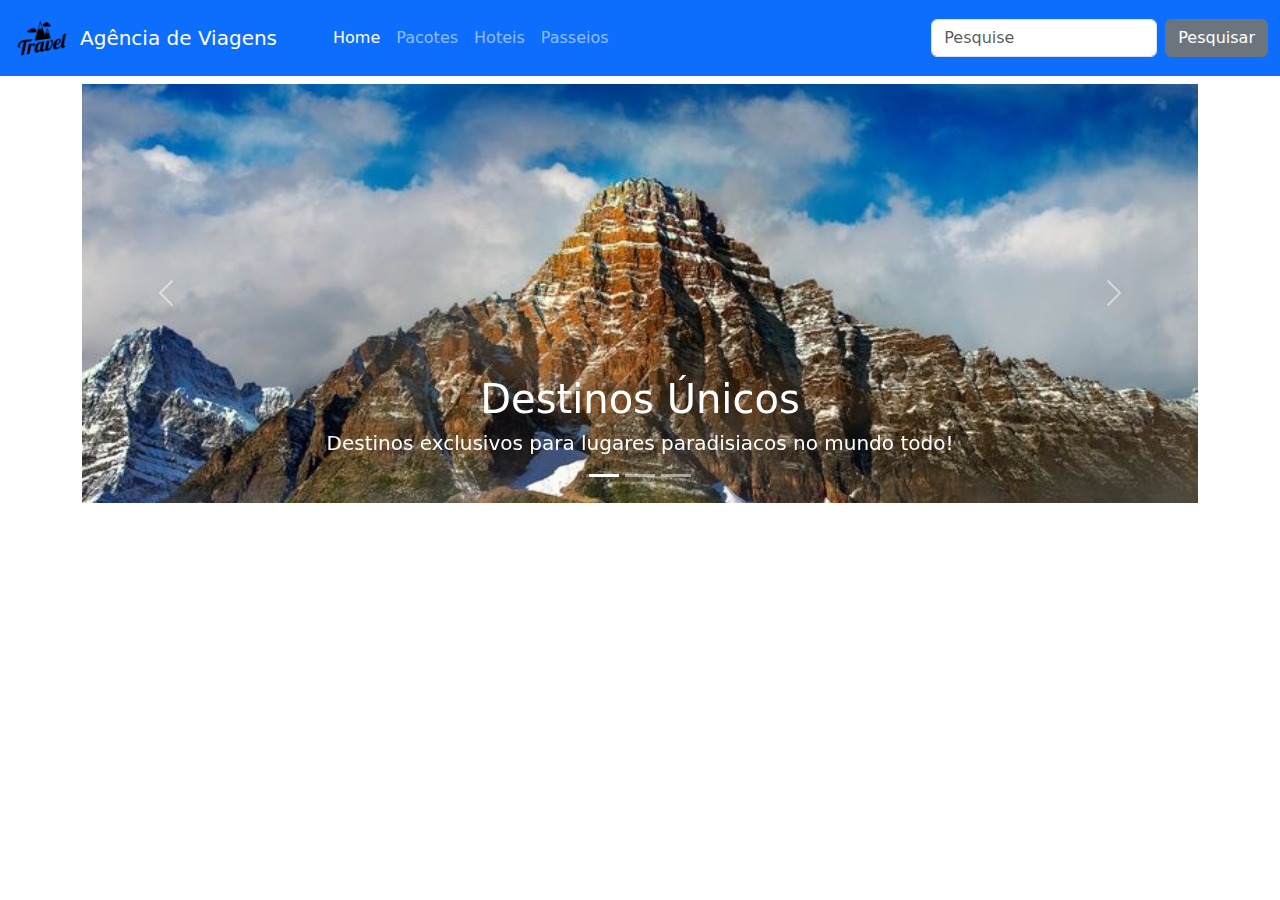
==== index.html @ e741c166 "closes #5 carousel" ====
<!DOCTYPE html>
<html lang="pt-br">

<head>
    <meta charset="UTF-8">
    <meta name="viewport" content="width=device-width, initial-scale=1.0">
    <title>Travel Agency</title>

    <!-- CSS only -->
    <link href="https://cdn.jsdelivr.net/npm/bootstrap@5.3.3/dist/css/bootstrap.min.css" rel="stylesheet"
        integrity="sha384-QWTKZyjpPEjISv5WaRU9OFeRpok6YctnYmDr5pNlyT2bRjXh0JMhjY6hW+ALEwIH" crossorigin="anonymous">


</head>

<body>

    <nav class="navbar navbar-expand-md navbar-dark bg-primary">
        <div class="container-fluid">

            <img src="logo.png" width="60" alt="Logo" class="me-2" />

            <a class="navbar-brand me-5" href="#">Agência de Viagens</a>
            <button class="navbar-toggler" type="button" data-bs-toggle="collapse"
                data-bs-target="#navbarSupportedContent" aria-controls="navbarSupportedContent" aria-expanded="false"
                aria-label="Toggle navigation">
                <span class="navbar-toggler-icon"></span>
            </button>
            <div class="collapse navbar-collapse" id="navbarSupportedContent">
                <ul class="navbar-nav me-auto mb-2 mb-lg-0">
                    <li class="nav-item">
                        <a class="nav-link active" aria-current="page" href="index.html">Home</a>
                    </li>
                    <li class="nav-item">
                        <a class="nav-link" aria-current="page" href="pacotes.html">Pacotes</a>
                    </li>
                    <li class="nav-item">
                        <a class="nav-link" aria-current="page" href="hoteis.html">Hoteis</a>
                    </li>
                    <li class="nav-item">
                        <a class="nav-link" aria-current="page" href="passeios.html">Passeios</a>
                    </li>
                </ul>

                <form class="d-flex" role="search">
                    <input class="form-control me-2" type="search" placeholder="Pesquise" aria-label="Pesquise">
                    <button class="btn btn-secondary" type="submit">Pesquisar</button>
                </form>
            </div>
        </div>
    </nav>

    <div class="container mt-2 d-none d-lg-block">
        <div id="carouselExampleCaptions" class="carousel slide">
            <div class="carousel-indicators">
                <button type="button" data-bs-target="#carouselExampleCaptions" data-bs-slide-to="0" class="active"
                    aria-current="true" aria-label="Slide 1"></button>
                <button type="button" data-bs-target="#carouselExampleCaptions" data-bs-slide-to="1"
                    aria-label="Slide 2"></button>
                <button type="button" data-bs-target="#carouselExampleCaptions" data-bs-slide-to="2"
                    aria-label="Slide 3"></button>
            </div>
            <div class="carousel-inner">
                <div class="carousel-item active">
                    <img src="img1.jpg" class="d-block w-100" alt="...">
                    <div class="carousel-caption d-none d-md-block">
                        <h1>Destinos Únicos</h1>
                        <h5>Destinos exclusivos para lugares paradisiacos no mundo todo!</h5>
                    </div>
                </div>
                <div class="carousel-item">
                    <img src="img2.jpg" class="d-block w-100" alt="...">
                    <div class="carousel-caption d-none d-md-block">
                        <h1>Contato com a natureza</h1>
                        <h5>Desconecte do mundo e se conecte com a natureza</h5>
                    </div>
                </div>
                <div class="carousel-item">
                    <img src="img3.jpg" class="d-block w-100" alt="...">
                    <div class="carousel-caption d-none d-md-block">
                        <h1>Que tal um mergulho na natureza?</h1>
                        <h5>Aproveite nossos pacotes ecológicos exclusivos!</h5>
                    </div>
                </div>
            </div>
            <button class="carousel-control-prev" type="button" data-bs-target="#carouselExampleCaptions"
                data-bs-slide="prev">
                <span class="carousel-control-prev-icon" aria-hidden="true"></span>
                <span class="visually-hidden">Previous</span>
            </button>
            <button class="carousel-control-next" type="button" data-bs-target="#carouselExampleCaptions"
                data-bs-slide="next">
                <span class="carousel-control-next-icon" aria-hidden="true"></span>
                <span class="visually-hidden">Next</span>
            </button>
        </div>
    </div>

    <!-- JavaScript Bundle with Popper -->
    <script src="https://cdn.jsdelivr.net/npm/bootstrap@5.3.3/dist/js/bootstrap.bundle.min.js"
        integrity="sha384-YvpcrYf0tY3lHB60NNkmXc5s9fDVZLESaAA55NDzOxhy9GkcIdslK1eN7N6jIeHz"
        crossorigin="anonymous"></script>
</body>

</html>
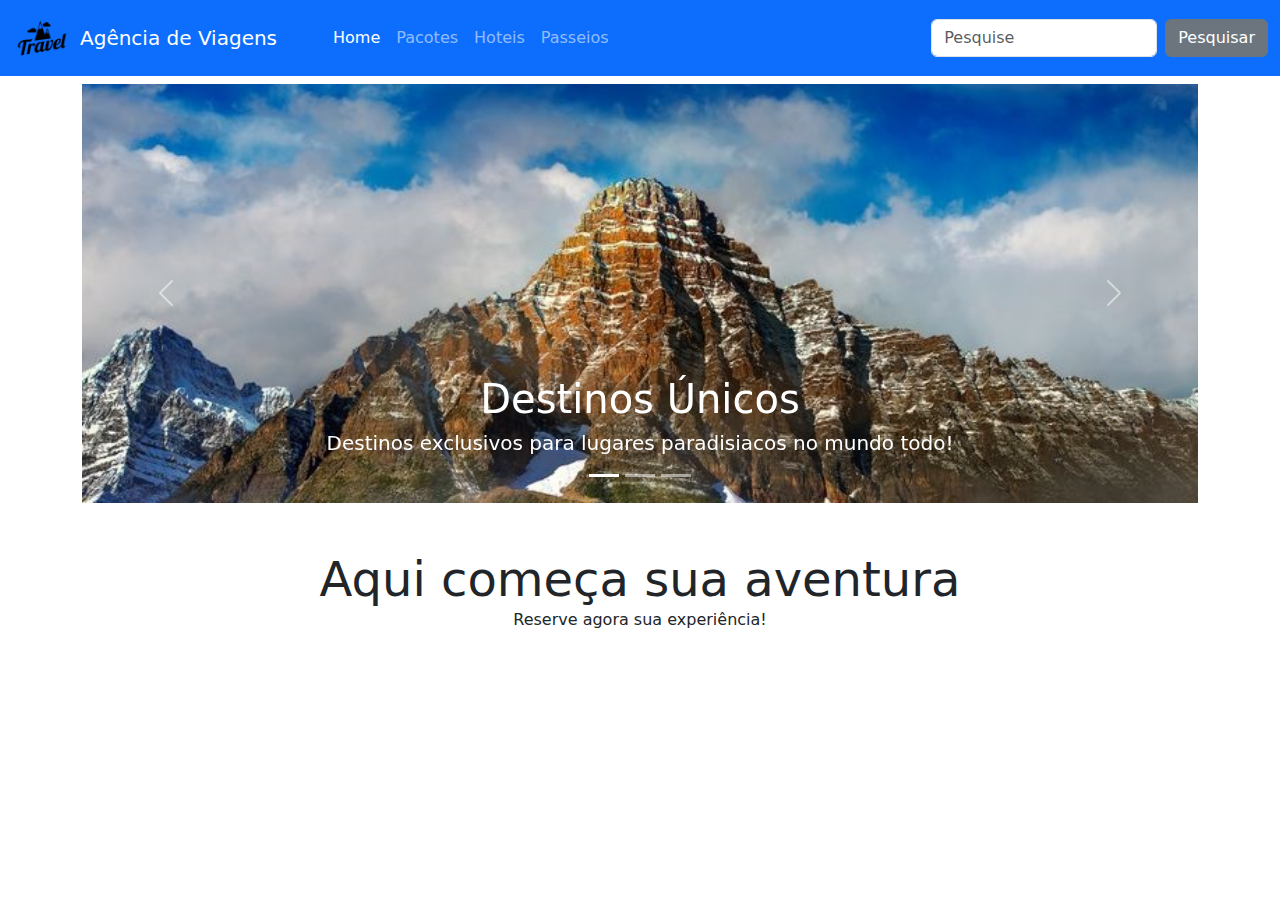
==== commit d83dcc8d: "closes #6 Criando título e sub-título" ====
--- a/index.html
+++ b/index.html
@@ -96,6 +96,17 @@
         </div>
     </div>
 
+    <div class="container text-center mt-5">
+        <div class="row">
+            <div class="col">
+                <div class="display-5">
+                    Aqui começa sua aventura
+                </div>
+                Reserve agora sua experiência!
+            </div>
+        </div>
+    </div>
+
     <!-- JavaScript Bundle with Popper -->
     <script src="https://cdn.jsdelivr.net/npm/bootstrap@5.3.3/dist/js/bootstrap.bundle.min.js"
         integrity="sha384-YvpcrYf0tY3lHB60NNkmXc5s9fDVZLESaAA55NDzOxhy9GkcIdslK1eN7N6jIeHz"
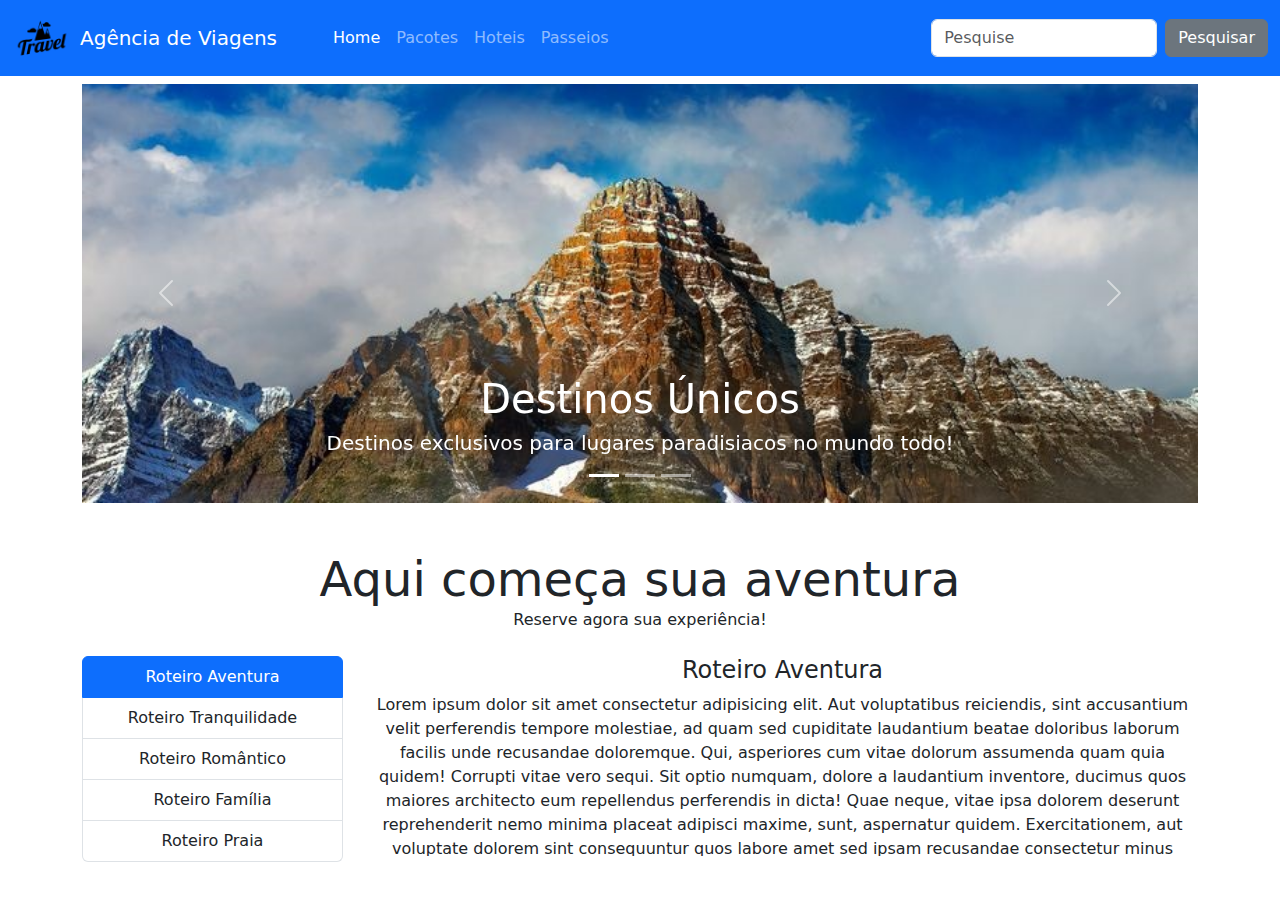
==== commit f1d8cccd: "closes #7 ScrollSpy Roteiros" ====
--- a/index.html
+++ b/index.html
@@ -10,7 +10,7 @@
     <link href="https://cdn.jsdelivr.net/npm/bootstrap@5.3.3/dist/css/bootstrap.min.css" rel="stylesheet"
         integrity="sha384-QWTKZyjpPEjISv5WaRU9OFeRpok6YctnYmDr5pNlyT2bRjXh0JMhjY6hW+ALEwIH" crossorigin="anonymous">
 
-
+    <link rel="stylesheet" href="scrollspy-roteiro.css">
 </head>
 
 <body>
@@ -105,6 +105,148 @@
                 Reserve agora sua experiência!
             </div>
         </div>
+
+        <div class="row mt-4">
+            <div class="col-lg-3">
+                <div id="list-roteiro" class="list-group">
+                    <a class="list-group-item list-group-item-action" href="#list-roteiro-1">Roteiro Aventura</a>
+                    <a class="list-group-item list-group-item-action" href="#list-roteiro-2">Roteiro Tranquilidade</a>
+                    <a class="list-group-item list-group-item-action" href="#list-roteiro-3">Roteiro Romântico</a>
+                    <a class="list-group-item list-group-item-action" href="#list-roteiro-4">Roteiro Família</a>
+                    <a class="list-group-item list-group-item-action" href="#list-roteiro-5">Roteiro Praia</a>
+                </div>
+            </div>
+
+            <div class="col-lg-9">
+                <div data-bs-spy="scroll" data-bs-target="#list-roteiro" data-bs-smooth-scroll="true"
+                    class="scrollspy-roteiro" tabindex="0">
+                    <h4 id="list-roteiro-1">Roteiro Aventura</h4>
+                    <p>Lorem ipsum dolor sit amet consectetur adipisicing elit. Aut voluptatibus reiciendis, sint
+                        accusantium velit perferendis tempore molestiae, ad quam sed cupiditate laudantium beatae
+                        doloribus
+                        laborum facilis unde recusandae doloremque. Qui, asperiores cum vitae dolorum assumenda quam
+                        quia
+                        quidem! Corrupti vitae vero sequi. Sit optio numquam, dolore a laudantium inventore, ducimus
+                        quos
+                        maiores architecto eum repellendus perferendis in dicta! Quae neque, vitae ipsa dolorem deserunt
+                        reprehenderit nemo minima placeat adipisci maxime, sunt, aspernatur quidem. Exercitationem, aut
+                        voluptate dolorem sint consequuntur quos labore amet sed ipsam recusandae consectetur minus
+                        repellendus unde quaerat beatae eveniet est cum, vitae repudiandae omnis esse ut. Tempore dolore
+                        temporibus perspiciatis quisquam odio cum, sed ad sapiente accusantium quia expedita, similique
+                        eveniet tempora. Accusantium eius dolore maxime quaerat perferendis a nemo similique magnam
+                        accusamus facere. Tenetur nobis doloremque fuga, possimus perspiciatis vero quam vitae ratione
+                        voluptatum vel sunt natus commodi qui quibusdam laborum minus odio omnis nostrum modi odit
+                        perferendis eum iusto fugit. Debitis modi incidunt totam quod similique nihil esse blanditiis ad
+                        repellat. Repellendus perspiciatis velit perferendis? Doloremque, dolore possimus quasi nostrum
+                        quidem quod aut maxime accusamus iusto blanditiis praesentium, ducimus dolores tenetur amet
+                        perspiciatis enim veritatis velit distinctio aperiam! Possimus, libero. Debitis aperiam ullam
+                        voluptate eaque.</p>
+                    <h4 id="list-roteiro-2">Roteiro Tranquilidade</h4>
+                    <p>Lorem ipsum dolor, sit amet consectetur adipisicing elit. Tenetur, nam, blanditiis odit explicabo
+                        illum tempora quas facere libero doloribus veniam error voluptas tempore totam sunt? Nisi, eum
+                        in
+                        vitae soluta animi ratione. Laborum asperiores aspernatur rem libero odit iusto ipsam illo
+                        similique
+                        ducimus quam tempore ut sint, quidem totam excepturi hic, molestias sunt necessitatibus
+                        dignissimos.
+                        Distinctio magni atque esse, corrupti, vero eveniet nostrum reprehenderit rerum temporibus
+                        corporis
+                        unde assumenda veritatis nesciunt quo a deleniti culpa porro illum perferendis voluptate.
+                        Voluptatibus eaque ad quod possimus, excepturi vitae qui eligendi, voluptas deleniti odit sed,
+                        sunt
+                        consectetur? Hic, tempore. Ex tempore aperiam, eos possimus a aliquid voluptas consectetur eaque
+                        consequatur molestias consequuntur animi assumenda nulla quia voluptatem repellat tempora ipsa
+                        voluptatum doloribus excepturi delectus veritatis? Corrupti, ratione? Maxime et ducimus
+                        doloribus
+                        enim dignissimos modi, voluptas sunt dolores ex! Repellendus consectetur accusamus dolores
+                        repudiandae blanditiis labore ex reprehenderit, ipsam quis officiis perspiciatis ea unde,
+                        architecto
+                        nobis numquam nam voluptatibus quam perferendis omnis repellat vero, corporis reiciendis ut.
+                        Aliquam
+                        iusto neque mollitia, ipsam, repellendus sit dolorum architecto id corporis et autem ex incidunt
+                        labore nihil accusamus expedita ullam. Unde, rerum quas aut, architecto voluptatum velit non
+                        earum
+                        officia enim veniam voluptates aliquam eligendi dicta laborum.</p>
+                    <h4 id="list-roteiro-3">Roteiro Romântico</h4>
+                    <p>Lorem ipsum dolor sit amet consectetur adipisicing elit. Dolore voluptates nesciunt a quia
+                        itaque. Ad
+                        dignissimos fugiat, voluptatem laborum consectetur asperiores quam possimus quae quisquam
+                        incidunt
+                        omnis ex qui cumque sed! Natus quasi dolores quod laboriosam perspiciatis recusandae doloribus
+                        tempore dolorum accusantium vero blanditiis neque nobis impedit voluptatibus cupiditate est
+                        officiis, quos consequatur nam deserunt aut maxime repudiandae saepe quam. Itaque, veritatis
+                        quibusdam quisquam rerum ratione cumque dicta nesciunt officiis nisi ullam omnis quod maiores
+                        libero, eos illo fugit, officia optio. Nihil officiis iusto suscipit soluta at veritatis vitae
+                        ea!
+                        Dolores doloribus, maxime ab rerum id eum quidem officia fuga facere quas sit sapiente, eos
+                        delectus
+                        architecto eveniet nobis veniam debitis distinctio! Molestias aliquam facilis nisi libero labore
+                        sapiente voluptates expedita suscipit qui error debitis neque beatae ullam ipsa cum
+                        reprehenderit
+                        itaque quam accusantium assumenda amet, odio delectus. Quasi explicabo omnis perspiciatis
+                        quibusdam
+                        iure pariatur esse veniam suscipit unde porro soluta deleniti reprehenderit et est ex
+                        asperiores,
+                        beatae cupiditate quo possimus consequatur maxime necessitatibus harum? Eaque incidunt
+                        repellendus,
+                        placeat necessitatibus nesciunt eum commodi. Quo praesentium ad voluptatibus corrupti deleniti
+                        quaerat doloribus, a laboriosam, aspernatur, iste rem illo! Quam id quas ex amet quaerat
+                        reprehenderit provident repellendus. Perferendis cum natus veritatis.</p>
+                    <h4 id="list-roteiro-4">Roteiro Família</h4>
+                    <p>Lorem ipsum dolor sit amet consectetur adipisicing elit. Cum, in necessitatibus quos, iure alias
+                        suscipit accusamus velit fuga aperiam tempore commodi, distinctio consequuntur natus hic eum
+                        cupiditate incidunt eligendi ex nesciunt corrupti? Iusto id hic facilis. Nulla eum quas error,
+                        cupiditate earum a iure eos voluptatem, doloribus obcaecati quod dolores aliquid laboriosam
+                        magni ad
+                        molestias similique labore illum omnis eaque nesciunt provident consectetur accusantium
+                        incidunt!
+                        Facere est, repellendus nihil hic tempore quas officiis necessitatibus enim ea, aspernatur
+                        accusamus
+                        eaque maiores vero aliquid saepe. Voluptate minus, cumque odit accusantium debitis aperiam illo
+                        voluptas distinctio molestiae, unde possimus repellendus natus suscipit quibusdam ad modi,
+                        libero
+                        facilis perspiciatis totam quis voluptatibus doloribus ipsa. Excepturi odit deserunt quidem
+                        perspiciatis dolore sunt amet eveniet a earum, perferendis expedita explicabo non, ratione eaque
+                        ipsum similique saepe consequuntur itaque minus sed. Earum odit aperiam iusto hic, quos nulla
+                        sapiente nobis accusantium nostrum deserunt obcaecati iste expedita harum fugit incidunt
+                        dolorem,
+                        natus, ipsa eveniet! Nesciunt consequuntur nulla exercitationem veniam in aliquam quia
+                        voluptates
+                        repudiandae ipsam non praesentium sapiente earum quos, tempora iusto aspernatur. Incidunt,
+                        exercitationem temporibus, eveniet possimus at quo sapiente nostrum corrupti accusantium non
+                        animi
+                        quasi illo quis aut neque perferendis, molestias ut. Fugiat doloremque dolore culpa!</p>
+                    <h4 id="list-roteiro-5">Roteiro Praia</h4>
+                    <p>Lorem ipsum dolor sit amet consectetur, adipisicing elit. Fuga tempora, nostrum nisi, porro autem
+                        vero minima cumque cupiditate numquam molestiae dolor hic esse accusamus, molestias assumenda!
+                        Reprehenderit incidunt quo eligendi iure? Esse asperiores illum labore quas non voluptates dicta
+                        hic
+                        ipsa, in molestiae magnam, voluptate tempora iusto repellat illo deleniti praesentium
+                        voluptatum.
+                        Nulla mollitia dicta omnis sed minima ea voluptatem, accusamus sint qui quisquam quas quos illo
+                        et
+                        facere at voluptates ab magni, voluptas voluptatibus. Reiciendis cum aperiam maxime, fugit
+                        dignissimos quod autem velit explicabo, dolores eligendi odit? Ipsa rem exercitationem ex non
+                        molestias beatae quae, voluptatum repellat nostrum nesciunt iste vel sequi dolore commodi
+                        assumenda
+                        molestiae culpa odit. Illo accusamus fugiat eaque quisquam tempore molestias minima voluptates
+                        temporibus commodi dicta perspiciatis quidem rerum facilis voluptatum laboriosam mollitia,
+                        eveniet,
+                        repellendus corporis perferendis rem laborum praesentium dignissimos. Numquam quidem hic unde
+                        laboriosam eum, cumque voluptatum sed. Expedita aspernatur repellat ad ipsa eligendi nihil harum
+                        quidem consectetur veritatis consequatur incidunt quod reiciendis accusantium enim doloribus
+                        exercitationem excepturi, esse nisi! Doloremque obcaecati voluptate suscipit aliquam. Possimus
+                        aliquid ad illum ipsum perspiciatis earum dolor, vero laudantium assumenda enim consequatur
+                        ipsam
+                        error alias perferendis. Delectus ut architecto vel veritatis earum fugiat atque rerum
+                        voluptatum
+                        nobis!</p>
+                </div>
+
+            </div>
+
+        </div>
+
     </div>
 
     <!-- JavaScript Bundle with Popper -->
--- a/scrollspy-roteiro.css
+++ b/scrollspy-roteiro.css
@@ -0,0 +1,4 @@
+.scrollspy-roteiro {
+    height: 200px;
+    overflow-y: scroll;
+}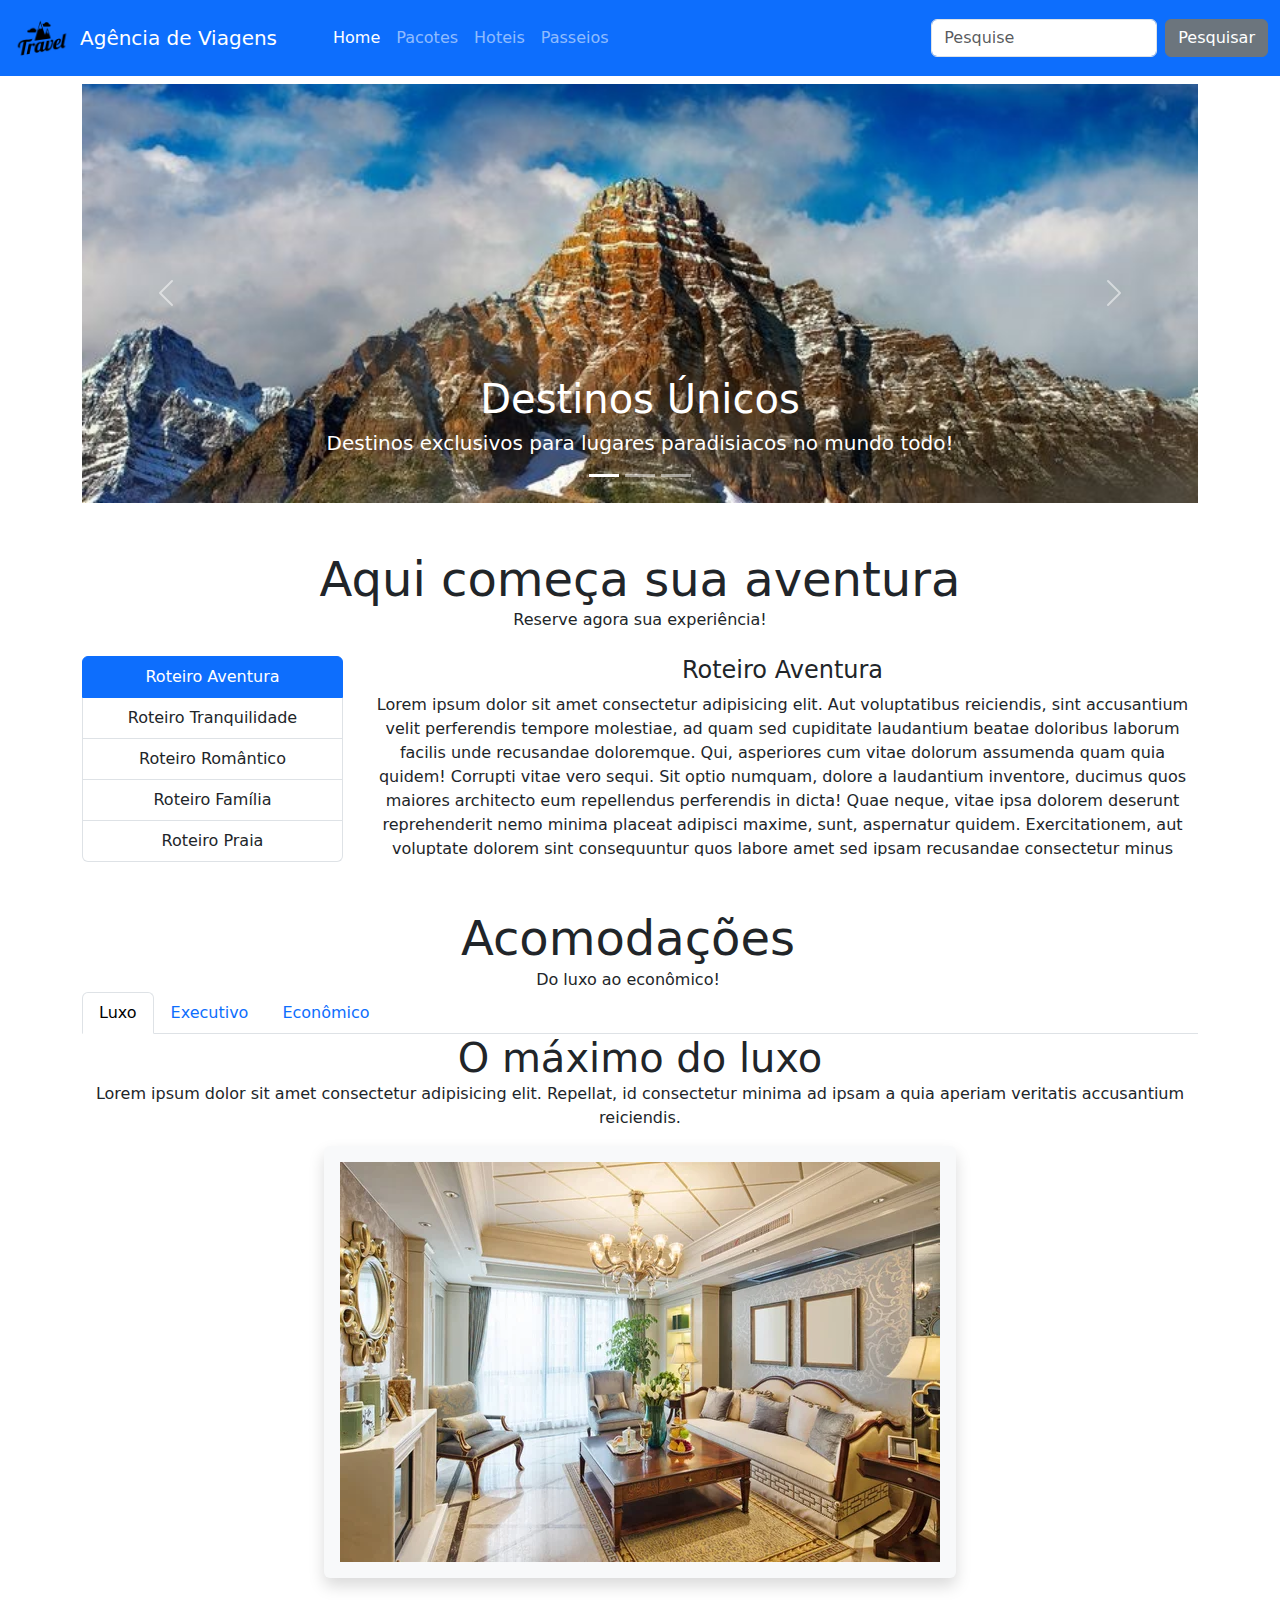
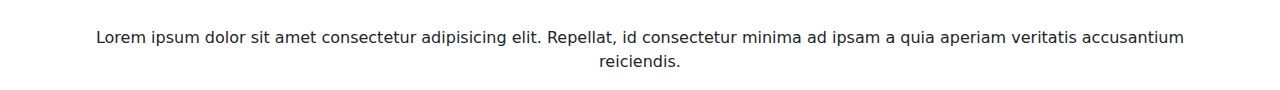
==== commit 9ac9626a: "closes #8 tabs rooms" ====
--- a/index.html
+++ b/index.html
@@ -10,15 +10,16 @@
     <link href="https://cdn.jsdelivr.net/npm/bootstrap@5.3.3/dist/css/bootstrap.min.css" rel="stylesheet"
         integrity="sha384-QWTKZyjpPEjISv5WaRU9OFeRpok6YctnYmDr5pNlyT2bRjXh0JMhjY6hW+ALEwIH" crossorigin="anonymous">
 
-    <link rel="stylesheet" href="scrollspy-roteiro.css">
+    <link rel="stylesheet" href="css/scrollspy-roteiro.css">
 </head>
 
 <body>
 
+    <!-- NavBar -->
     <nav class="navbar navbar-expand-md navbar-dark bg-primary">
         <div class="container-fluid">
 
-            <img src="logo.png" width="60" alt="Logo" class="me-2" />
+            <img src="images/logo.png" width="60" alt="Logo" class="me-2" />
 
             <a class="navbar-brand me-5" href="#">Agência de Viagens</a>
             <button class="navbar-toggler" type="button" data-bs-toggle="collapse"
@@ -50,6 +51,7 @@
         </div>
     </nav>
 
+    <!-- Carousel -->
     <div class="container mt-2 d-none d-lg-block">
         <div id="carouselExampleCaptions" class="carousel slide">
             <div class="carousel-indicators">
@@ -62,21 +64,21 @@
             </div>
             <div class="carousel-inner">
                 <div class="carousel-item active">
-                    <img src="img1.jpg" class="d-block w-100" alt="...">
+                    <img src="images/img1.jpg" class="d-block w-100" alt="...">
                     <div class="carousel-caption d-none d-md-block">
                         <h1>Destinos Únicos</h1>
                         <h5>Destinos exclusivos para lugares paradisiacos no mundo todo!</h5>
                     </div>
                 </div>
                 <div class="carousel-item">
-                    <img src="img2.jpg" class="d-block w-100" alt="...">
+                    <img src="images/img2.jpg" class="d-block w-100" alt="...">
                     <div class="carousel-caption d-none d-md-block">
                         <h1>Contato com a natureza</h1>
                         <h5>Desconecte do mundo e se conecte com a natureza</h5>
                     </div>
                 </div>
                 <div class="carousel-item">
-                    <img src="img3.jpg" class="d-block w-100" alt="...">
+                    <img src="images/img3.jpg" class="d-block w-100" alt="...">
                     <div class="carousel-caption d-none d-md-block">
                         <h1>Que tal um mergulho na natureza?</h1>
                         <h5>Aproveite nossos pacotes ecológicos exclusivos!</h5>
@@ -97,6 +99,8 @@
     </div>
 
     <div class="container text-center mt-5">
+
+        <!-- Title and Subtitle - Roteiros -->
         <div class="row">
             <div class="col">
                 <div class="display-5">
@@ -106,6 +110,7 @@
             </div>
         </div>
 
+        <!-- ScrollSpy Roteiros -->
         <div class="row mt-4">
             <div class="col-lg-3">
                 <div id="list-roteiro" class="list-group">
@@ -245,6 +250,86 @@
 
             </div>
 
+            <!-- Title and Subtitle - Acomodações -->
+            <div class="row mt-5">
+                <div class="col">
+                    <div class="display-5">
+                        Acomodações
+                    </div>
+                    Do luxo ao econômico!
+                </div>
+            </div>
+            <div class="col">
+                <ul class="nav nav-tabs" id="myTab" role="tablist">
+                    <li class="nav-item" role="presentation">
+                        <button class="nav-link active" id="home-tab" data-bs-toggle="tab"
+                            data-bs-target="#home-tab-pane" type="button" role="tab" aria-controls="home-tab-pane"
+                            aria-selected="true">Luxo</button>
+                    </li>
+                    <li class="nav-item" role="presentation">
+                        <button class="nav-link" id="profile-tab" data-bs-toggle="tab"
+                            data-bs-target="#profile-tab-pane" type="button" role="tab" aria-controls="profile-tab-pane"
+                            aria-selected="false">Executivo</button>
+                    </li>
+                    <li class="nav-item" role="presentation">
+                        <button class="nav-link" id="contact-tab" data-bs-toggle="tab"
+                            data-bs-target="#contact-tab-pane" type="button" role="tab" aria-controls="contact-tab-pane"
+                            aria-selected="false">Econômico</button>
+                    </li>
+                </ul>
+                <div class="tab-content" id="myTabContent">
+                    <div class="tab-pane fade show active" id="home-tab-pane" role="tabpanel" aria-labelledby="home-tab"
+                        tabindex="0">
+                        <div class="display-6">
+                            O máximo do luxo
+                        </div>
+                        <p>
+                            Lorem ipsum dolor sit amet consectetur adipisicing elit. Repellat, id consectetur
+                            minima ad ipsam a quia aperiam veritatis accusantium reiciendis.
+                        </p>
+                        <img src="images/room1.jpg" alt="Luxo"
+                            class="shadow p-3 mb-5 bg-body-tertiary rounded img-fluid" />
+                        <p> Lorem ipsum dolor sit amet consectetur adipisicing elit. Repellat, id consectetur
+                            minima ad ipsam a quia aperiam veritatis accusantium reiciendis.
+                        </p>
+                    </div>
+                    <div class="tab-pane fade" id="profile-tab-pane" role="tabpanel" aria-labelledby="profile-tab"
+                        tabindex="0">
+                        <div class="display-6">
+                            Melhor custo benefício
+                        </div>
+                        <p>
+                            Lorem ipsum dolor sit amet consectetur adipisicing elit. Repellat, id consectetur
+                            minima ad ipsam a quia aperiam veritatis accusantium reiciendis.
+                        </p>
+                        <img src="images/room2.jpg" alt="Executivo"
+                            class="shadow p-3 mb-5 bg-body-tertiary rounded img-fluid" />
+                        <p>
+                            Lorem ipsum dolor sit amet consectetur adipisicing elit. Repellat, id consectetur
+                            minima ad ipsam a quia aperiam veritatis accusantium reiciendis.
+                        </p>
+                    </div>
+                    <div class="tab-pane fade" id="contact-tab-pane" role="tabpanel" aria-labelledby="contact-tab"
+                        tabindex="0">
+                        <div class="display-6">
+                            Somente o essencial
+                        </div>
+                        <p>
+                            Lorem ipsum dolor sit amet consectetur adipisicing elit. Repellat, id consectetur
+                            minima ad ipsam a quia aperiam veritatis accusantium reiciendis.
+                        </p>
+                        <img src="images/room3.jpg" alt="Econômico"
+                            class="shadow p-3 mb-5 bg-body-tertiary rounded img-fluid" />
+                        <p>
+                            Lorem ipsum dolor sit amet consectetur adipisicing elit. Repellat, id consectetur
+                            minima ad ipsam a quia aperiam veritatis accusantium reiciendis.
+                        </p>
+                    </div>
+
+                </div>
+
+            </div>
+
         </div>
 
     </div>
--- a/css/scrollspy-roteiro.css
+++ b/css/scrollspy-roteiro.css
@@ -0,0 +1,4 @@
+.scrollspy-roteiro {
+    height: 200px;
+    overflow-y: scroll;
+}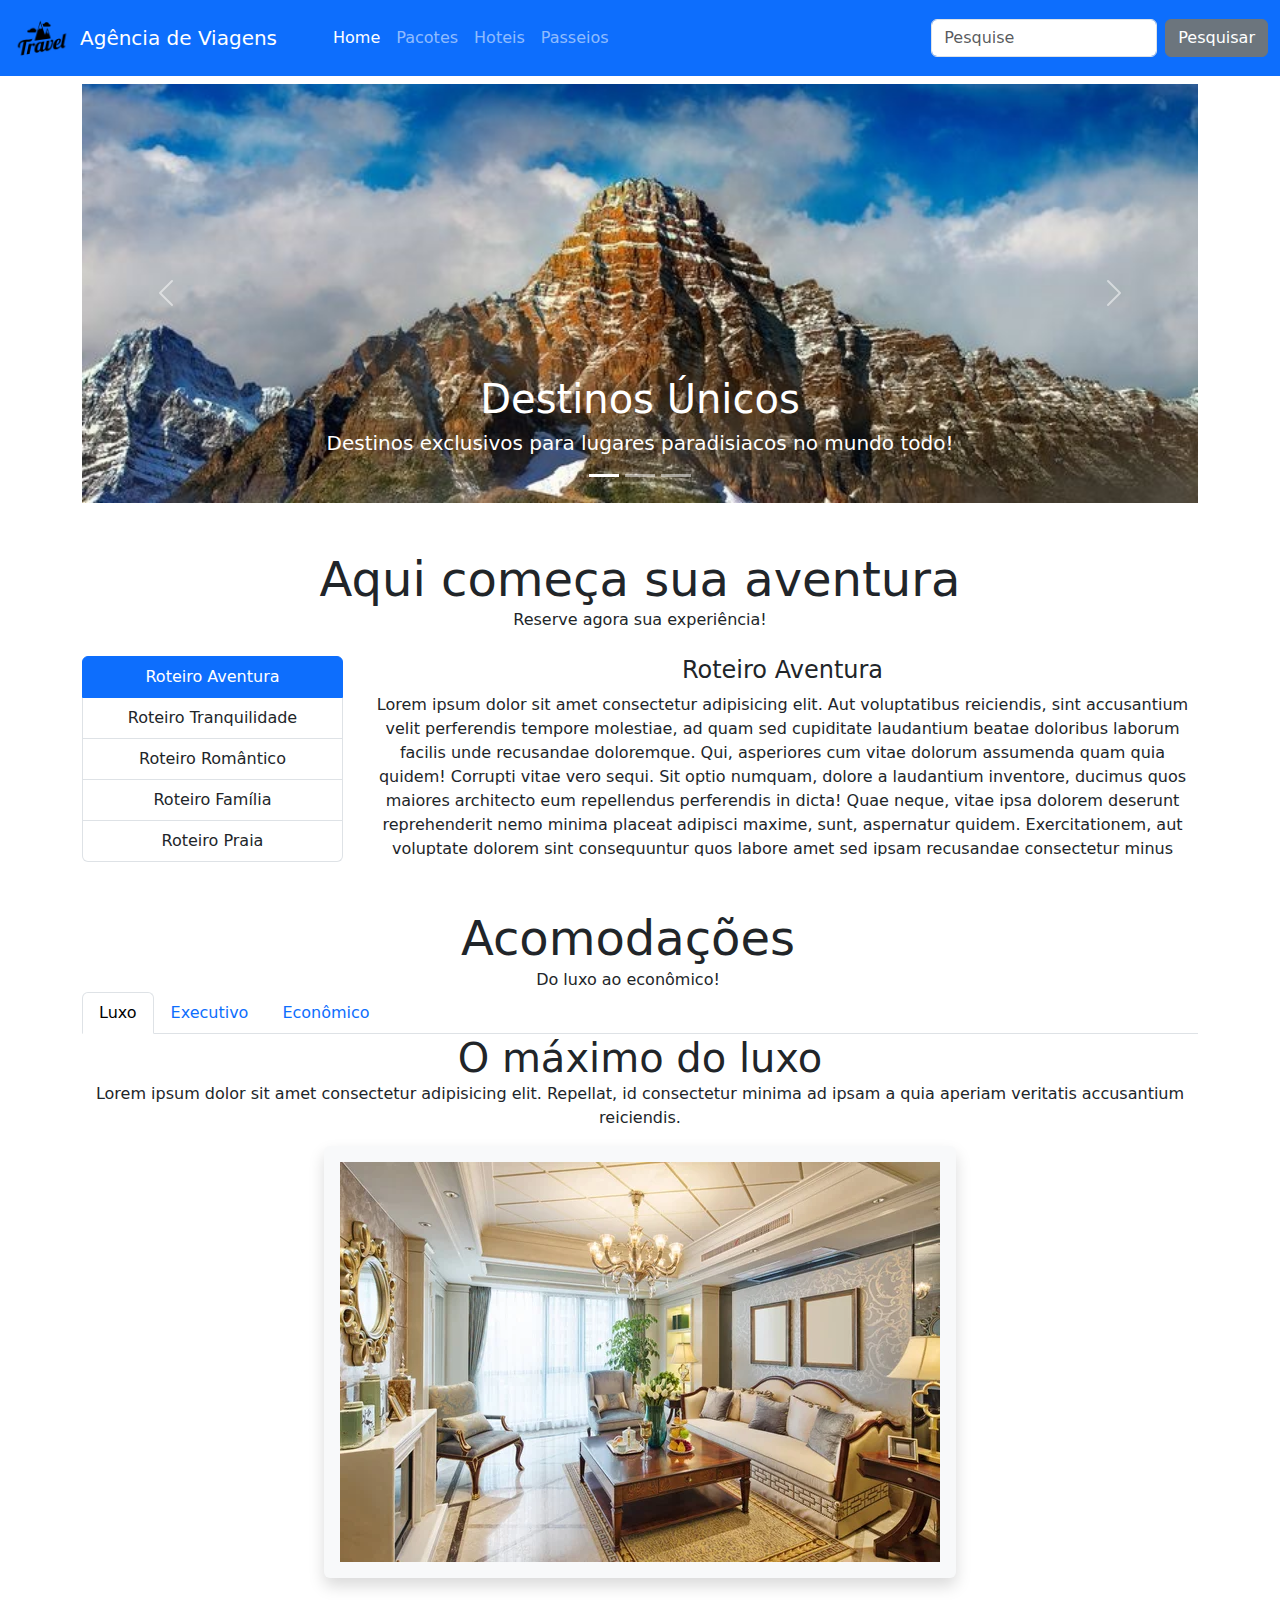
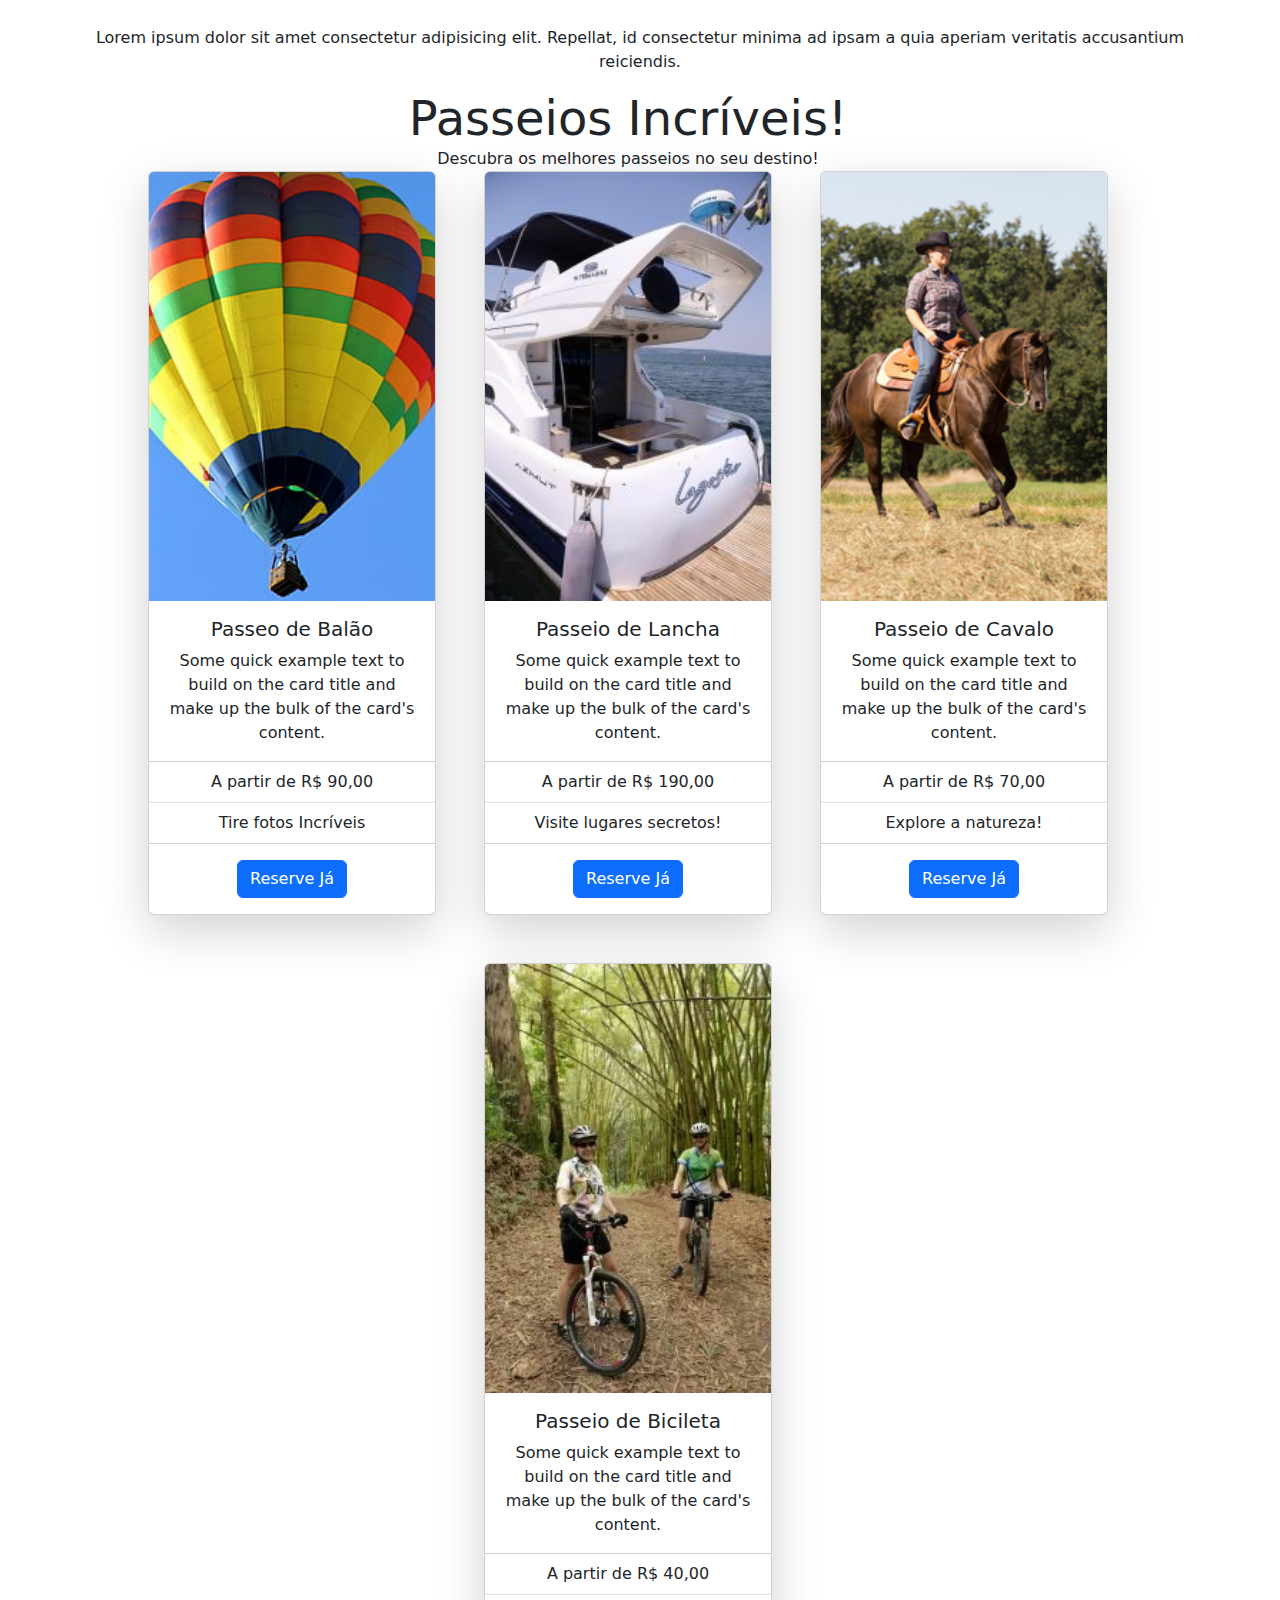
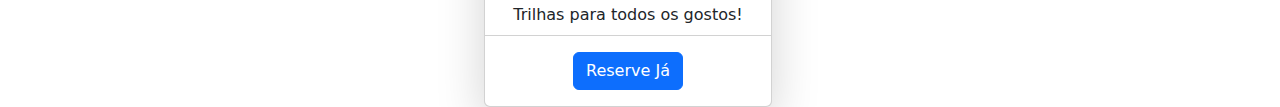
==== commit 4252bf7d: "closes #9 Cards Passeios" ====
--- a/index.html
+++ b/index.html
@@ -250,7 +250,7 @@
 
             </div>
 
-            <!-- Title and Subtitle - Acomodações -->
+            <!-- Title and Subtitle - Passeios -->
             <div class="row mt-5">
                 <div class="col">
                     <div class="display-5">
@@ -259,6 +259,7 @@
                     Do luxo ao econômico!
                 </div>
             </div>
+            <!-- Title and Subtitle - Acomodações -->
             <div class="col">
                 <ul class="nav nav-tabs" id="myTab" role="tablist">
                     <li class="nav-item" role="presentation">
@@ -330,6 +331,83 @@
 
             </div>
 
+            <!-- Title and Subtitle - Passeios -->
+
+            <div class="row">
+                <div class="col">
+                    <div class="display-5">
+                        Passeios Incríveis!
+                    </div>
+                    Descubra os melhores passeios no seu destino!
+                </div>
+            </div>
+
+            <!-- Cards Passeios -->
+            <div class="row justify-content-center gap-5">
+
+                <div class="card p-0 shadow-lg" style="width: 18rem;">
+                    <img src="images/balao.jpg" class="card-img-top" alt="Balão">
+                    <div class="card-body">
+                        <h5 class="card-title">Passeo de Balão</h5>
+                        <p class="card-text">Some quick example text to build on the card title and make up the bulk of
+                            the card's content.</p>
+                    </div>
+                    <ul class="list-group list-group-flush">
+                        <li class="list-group-item">A partir de R$ 90,00</li>
+                        <li class="list-group-item">Tire fotos Incríveis</li>
+                    </ul>
+                    <div class="card-body">
+                        <button class="btn btn-primary">Reserve Já</button>
+                    </div>
+                </div>
+
+                <div class="card p-0 shadow-lg" style="width: 18rem;">
+                    <img src="images/lancha.jpg" class="card-img-top" alt="Lancha">
+                    <div class="card-body">
+                        <h5 class="card-title">Passeio de Lancha</h5>
+                        <p class="card-text">Some quick example text to build on the card title and make up the bulk of
+                            the card's content.</p>
+                    </div>
+                    <ul class="list-group list-group-flush">
+                        <li class="list-group-item">A partir de R$ 190,00</li>
+                        <li class="list-group-item">Visite lugares secretos!</li>
+                    </ul>
+                    <div class="card-body">
+                        <button class="btn btn-primary">Reserve Já</button>
+                    </div>
+                </div>
+                <div class="card p-0 shadow-lg" style="width: 18rem;">
+                    <img src="images/cavalo.jpg" class="card-img-top" alt="Cavalo">
+                    <div class="card-body">
+                        <h5 class="card-title">Passeio de Cavalo</h5>
+                        <p class="card-text">Some quick example text to build on the card title and make up the bulk of
+                            the card's content.</p>
+                    </div>
+                    <ul class="list-group list-group-flush">
+                        <li class="list-group-item">A partir de R$ 70,00</li>
+                        <li class="list-group-item">Explore a natureza!</li>
+                    </ul>
+                    <div class="card-body">
+                        <button class="btn btn-primary">Reserve Já</button>
+                    </div>
+                </div>
+                <div class="card p-0 shadow-lg" style="width: 18rem;">
+                    <img src="images/bicicleta.jpg" class="card-img-top" alt="...">
+                    <div class="card-body">
+                        <h5 class="card-title">Passeio de Bicileta</h5>
+                        <p class="card-text">Some quick example text to build on the card title and make up the bulk of
+                            the card's content.</p>
+                    </div>
+                    <ul class="list-group list-group-flush">
+                        <li class="list-group-item">A partir de R$ 40,00</li>
+                        <li class="list-group-item">Trilhas para todos os gostos!</li>
+                    </ul>
+                    <div class="card-body">
+                        <button class="btn btn-primary">Reserve Já</button>
+                    </div>
+                </div>
+            </div>
+
         </div>
 
     </div>
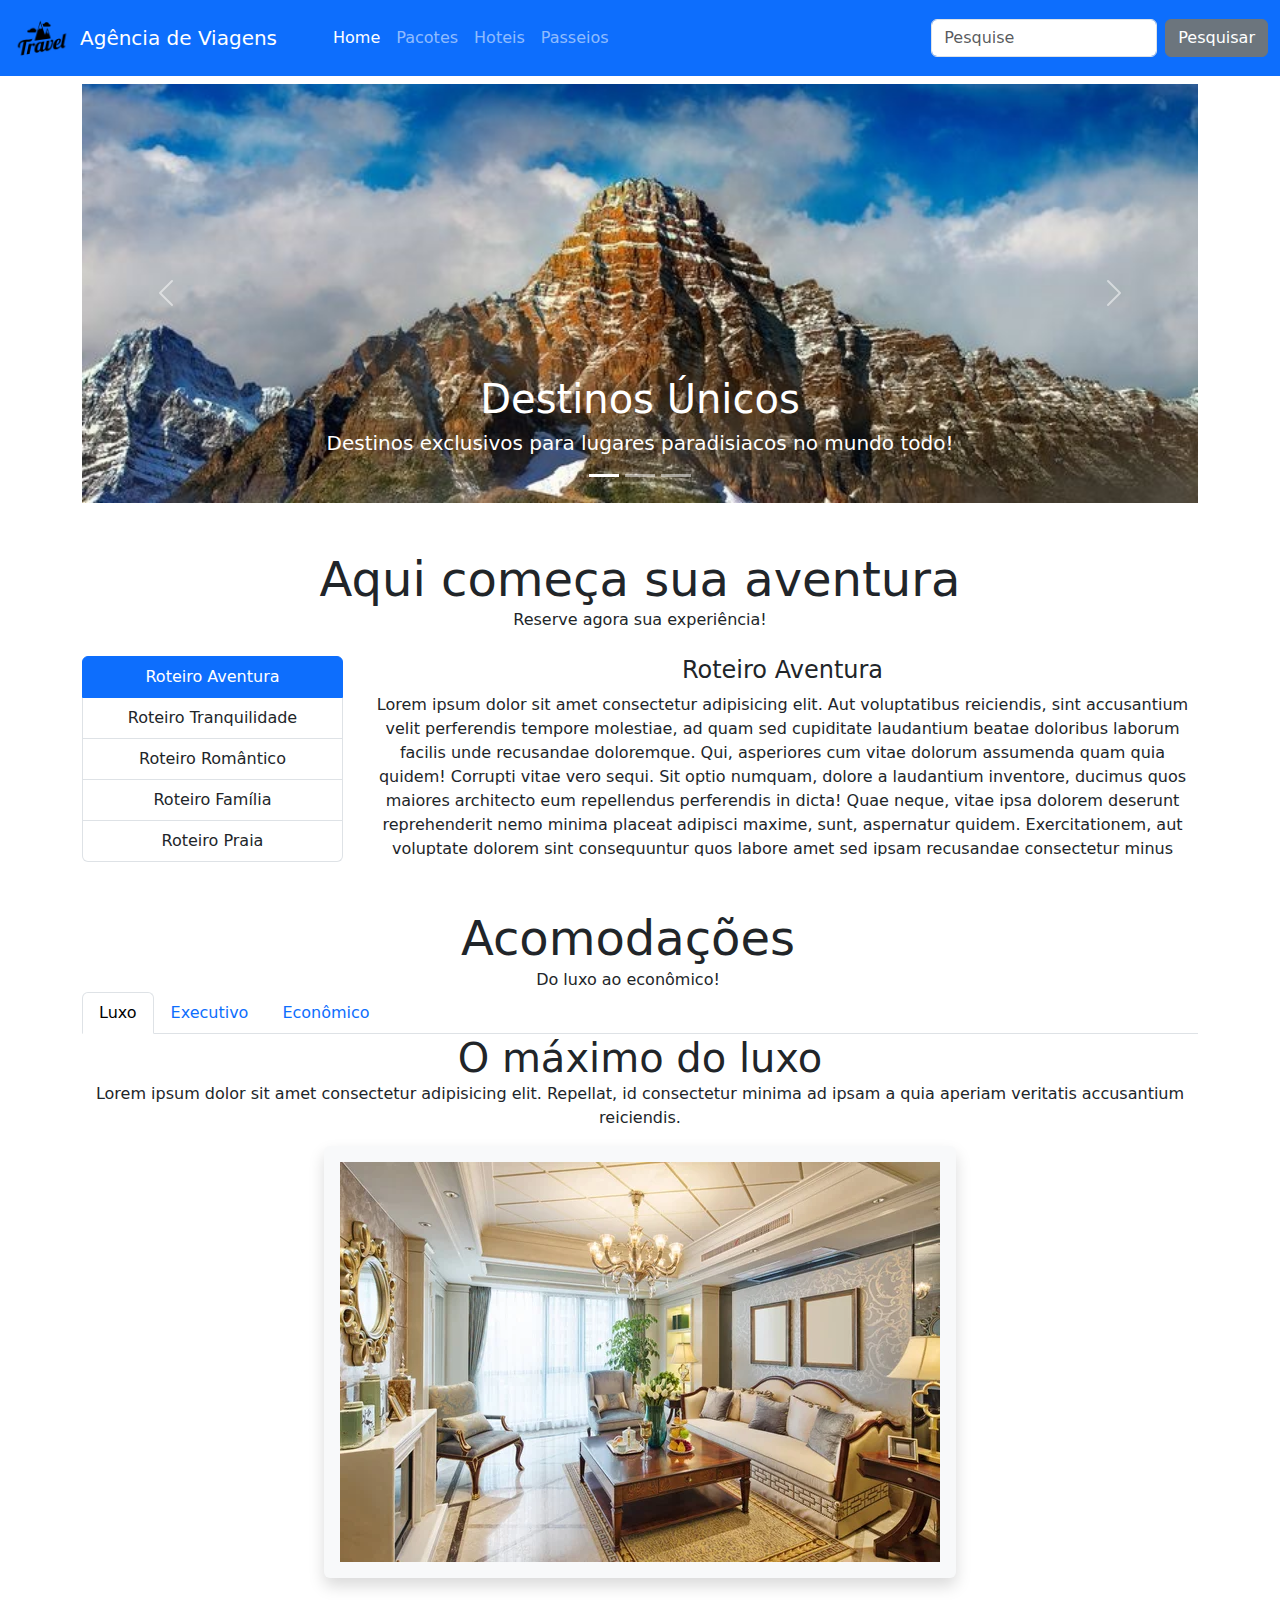
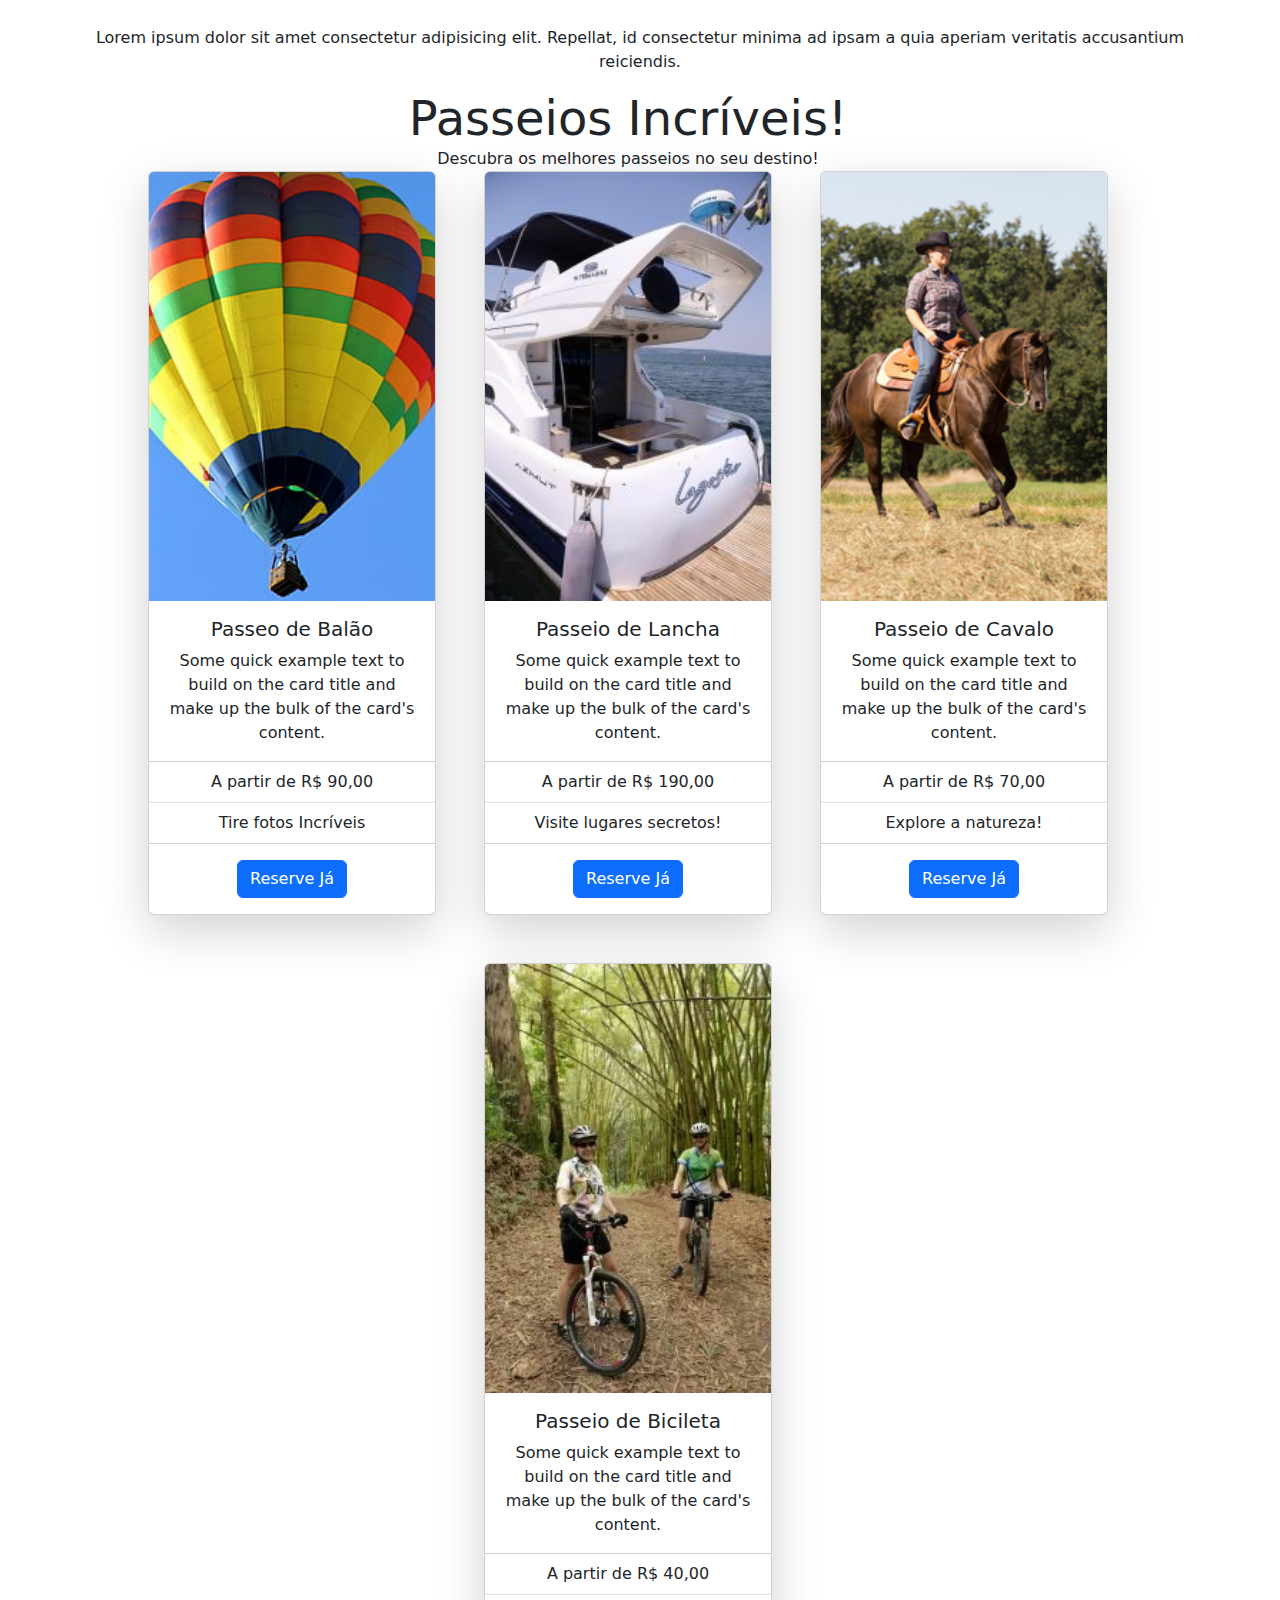
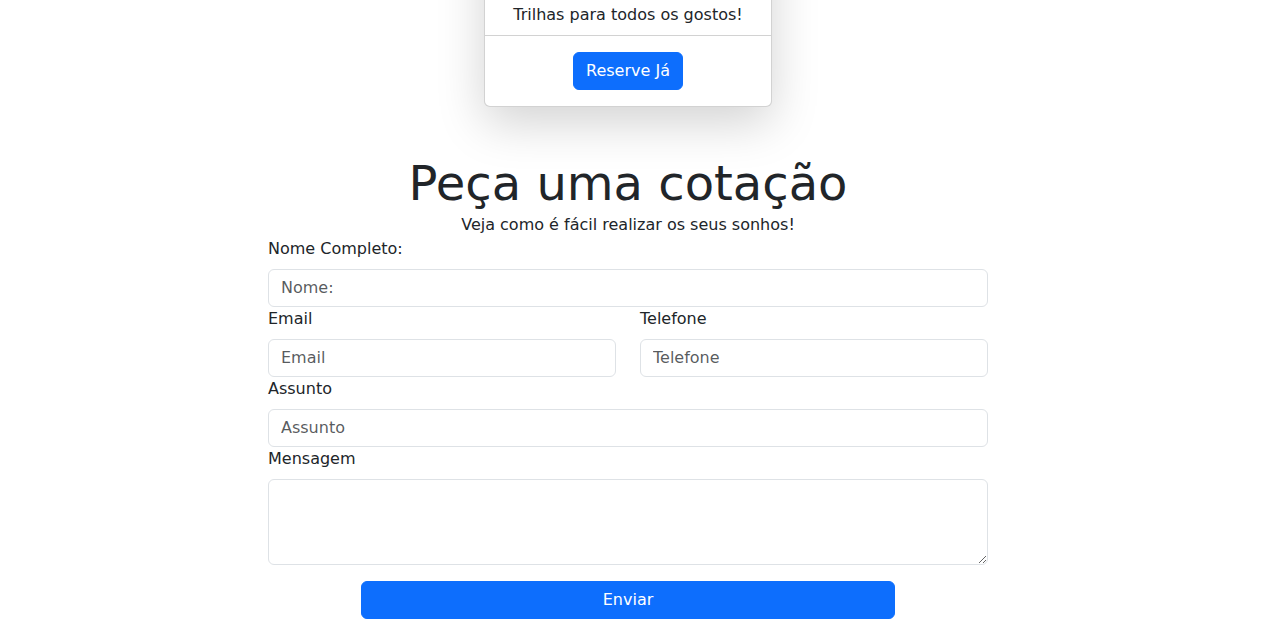
==== commit 3672a6a9: "closes #10 form contato" ====
--- a/index.html
+++ b/index.html
@@ -408,6 +408,54 @@
                 </div>
             </div>
 
+            <!-- Title and Subtitle - Foms -->
+            <div class="row mt-5">
+                <div class="col">
+                    <div class="display-5">
+                        Peça uma cotação
+                    </div>
+                    Veja como é fácil realizar os seus sonhos!
+                </div>
+            </div>
+
+            <!-- Forms -->
+
+            <form class="row f-3 text-start">
+                
+                <div class="col-8 offset-2">
+                    <label for="exampleInputText1" class="form-label">Nome Completo:</label>
+                    <input type="text" class="form-control" id="exampleInputText1" placeholder="Nome:">
+                </div>
+
+                <div class="col-8 col-lg-4 offset-2">
+                        <label for="exampleInputEmail1" class="form-label">Email</label>
+                        <input type="email" class="form-control" placeholder="Email" aria-label="Email">
+                </div>
+
+                    <div class="col-8 offset-2 col-lg-4 offset-lg-0">
+                        <label for="exampleInputTel1" class="form-label">Telefone</label>
+                        <input type="Telefone" class="form-control" placeholder="Telefone" aria-label="Telefone">
+                    </div>
+
+                <div class="col-8 offset-2">
+                    <label for="exampleInputText2" class="form-label">Assunto</label>
+                    <input type="text" class="form-control" id="exampleInputText2" placeholder="Assunto"
+                        aria-describedby="textHelp">
+                </div>
+
+                <div class="col-8 offset-2">
+                    <label for="exampleFormControlTextarea1" class="form-label">Mensagem</label>
+                    <textarea class="form-control" id="exampleFormControlTextarea1" rows="3"></textarea>
+                  </div>
+
+
+                  <div class="d-grid col-6 mx-auto mt-3">
+                    <button class="btn btn-primary" type="button">Enviar</button>
+
+                  </div>
+            </form>
+
+
         </div>
 
     </div>
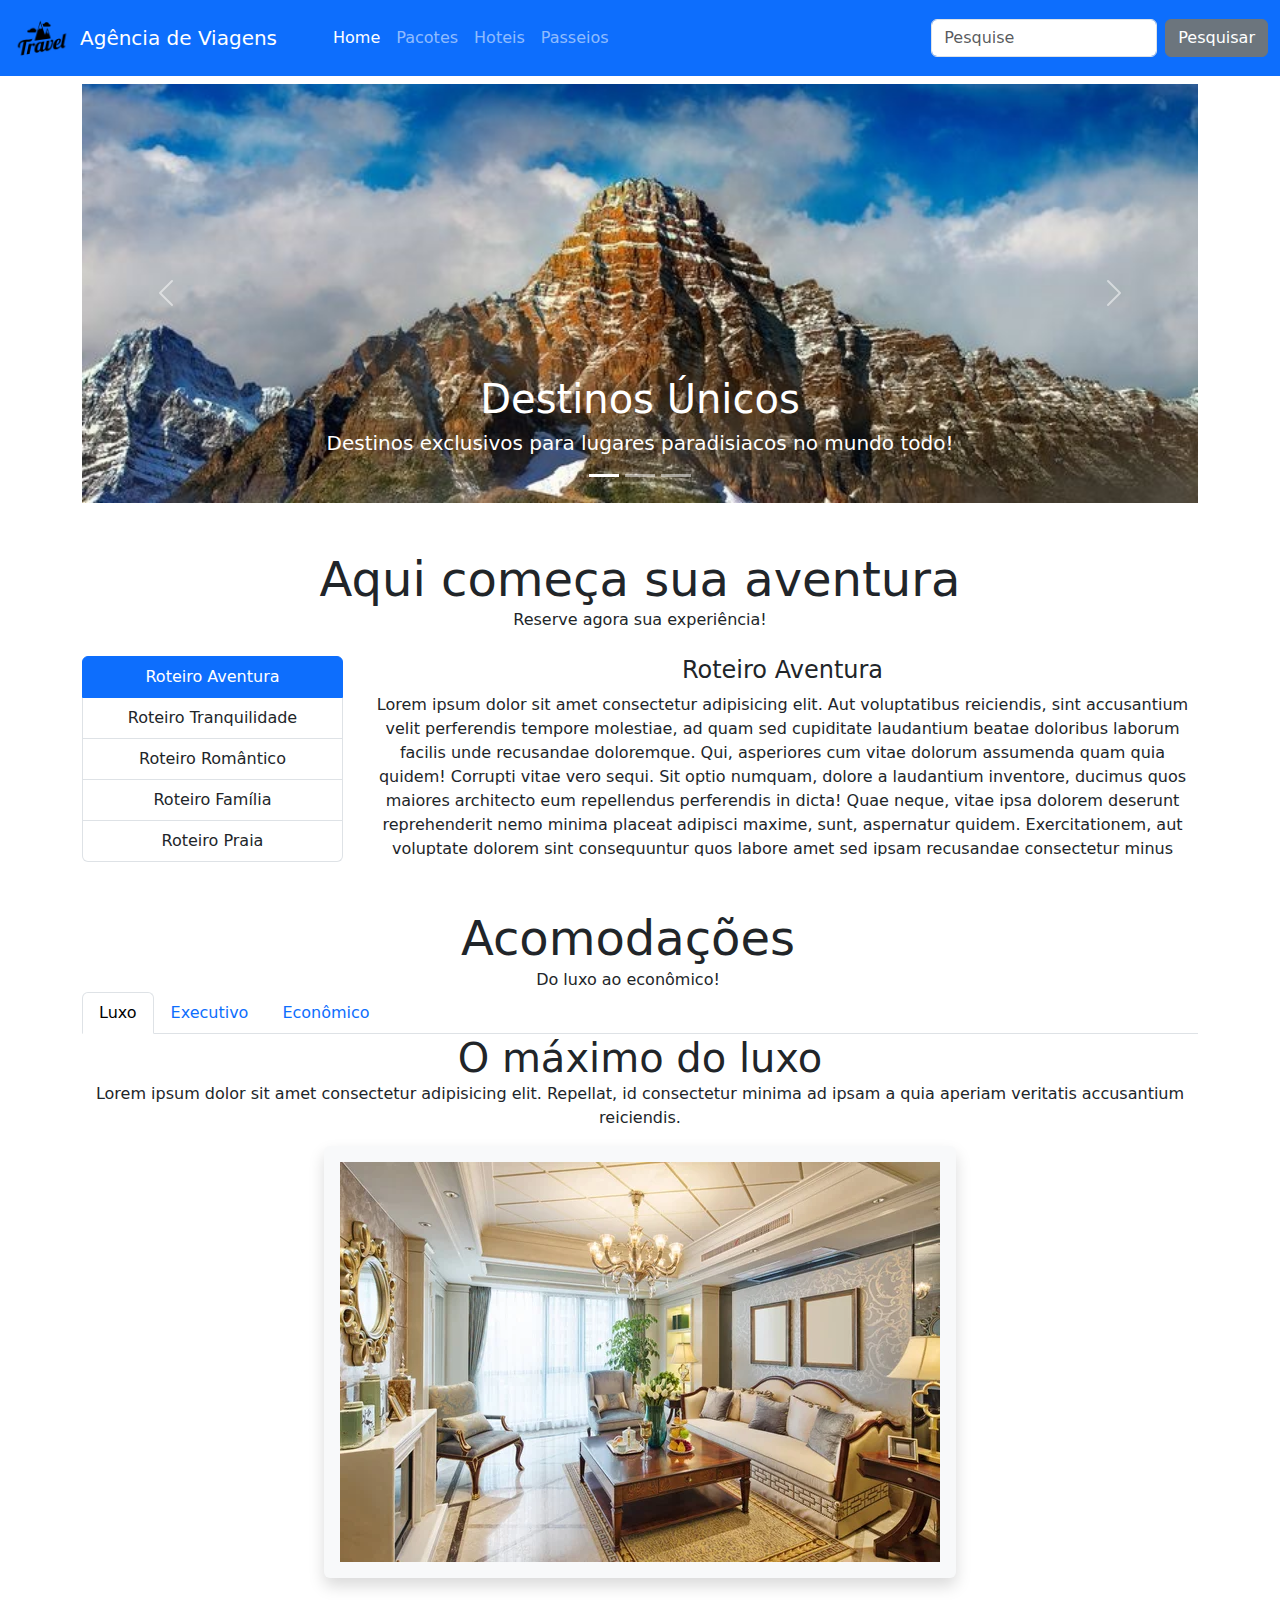
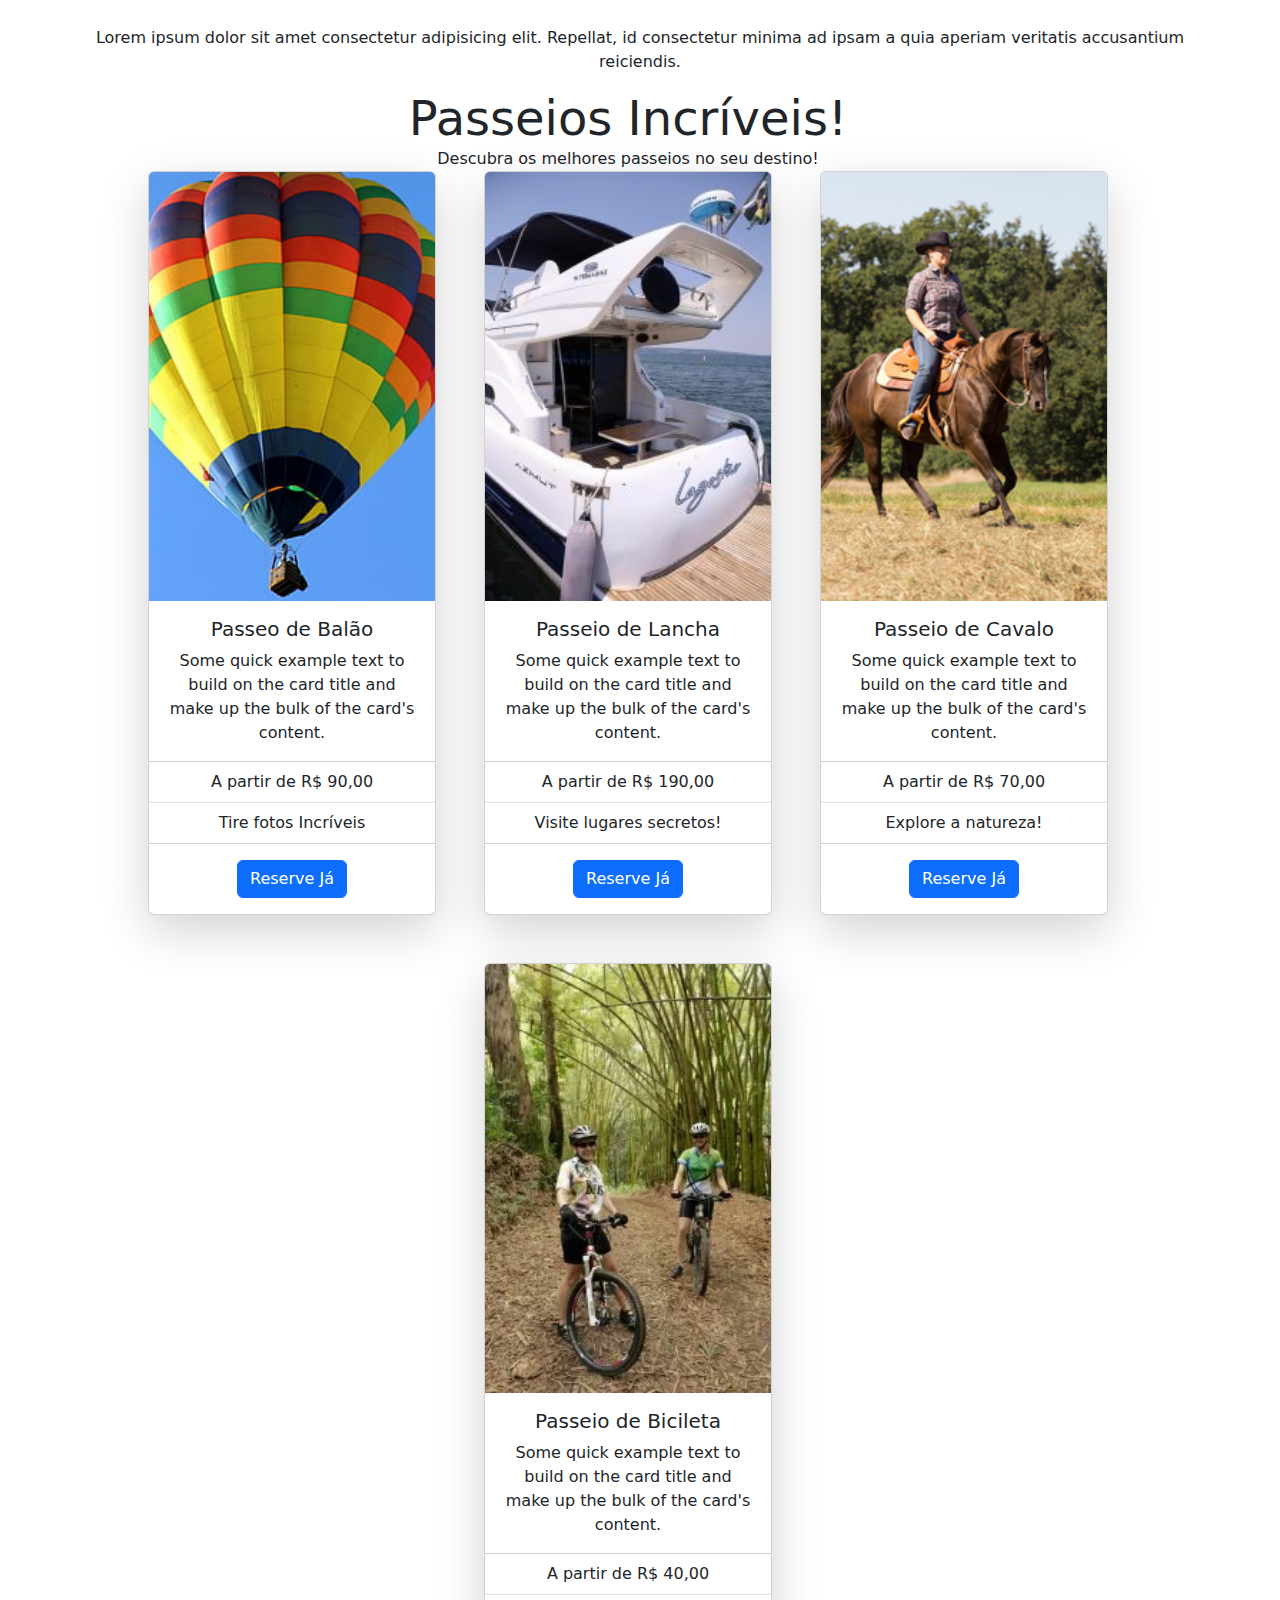
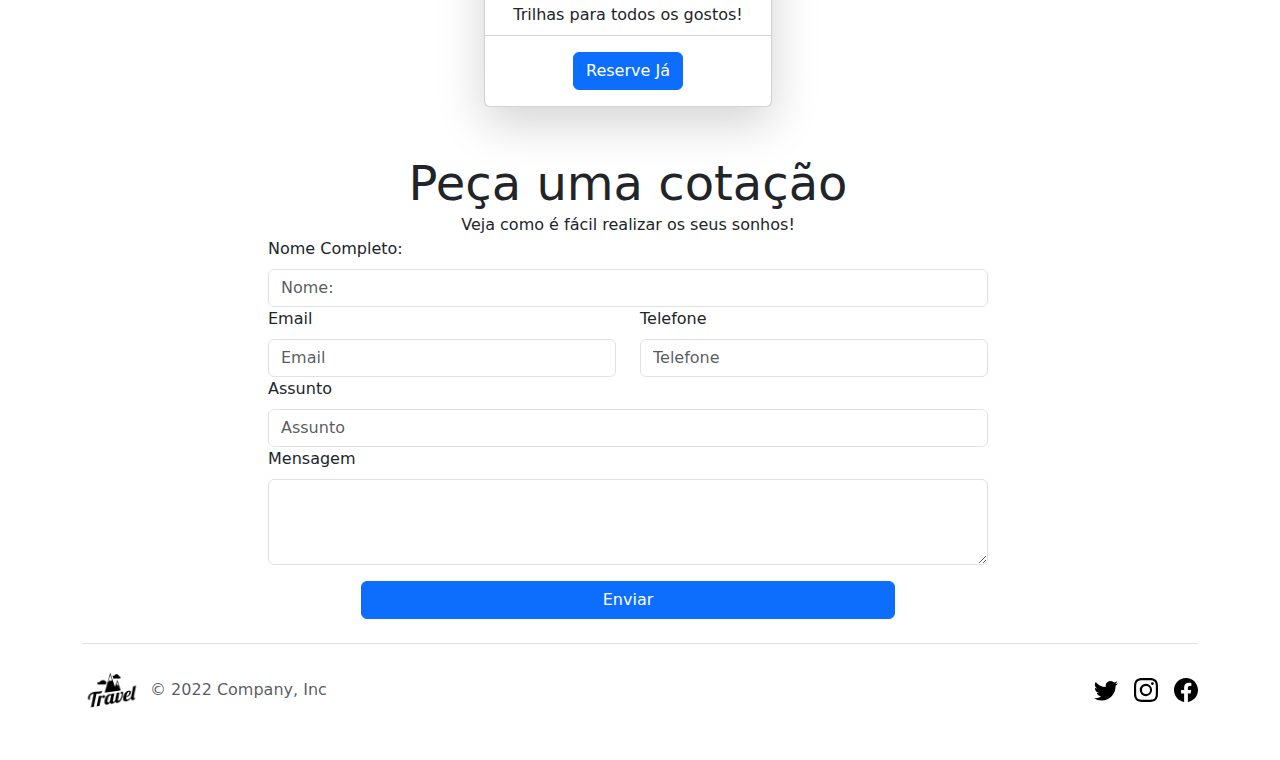
==== commit aecb086f: "closes #11 Rodapé" ====
--- a/index.html
+++ b/index.html
@@ -421,21 +421,21 @@
             <!-- Forms -->
 
             <form class="row f-3 text-start">
-                
+
                 <div class="col-8 offset-2">
                     <label for="exampleInputText1" class="form-label">Nome Completo:</label>
                     <input type="text" class="form-control" id="exampleInputText1" placeholder="Nome:">
                 </div>
 
                 <div class="col-8 col-lg-4 offset-2">
-                        <label for="exampleInputEmail1" class="form-label">Email</label>
-                        <input type="email" class="form-control" placeholder="Email" aria-label="Email">
-                </div>
-
-                    <div class="col-8 offset-2 col-lg-4 offset-lg-0">
-                        <label for="exampleInputTel1" class="form-label">Telefone</label>
-                        <input type="Telefone" class="form-control" placeholder="Telefone" aria-label="Telefone">
-                    </div>
+                    <label for="exampleInputEmail1" class="form-label">Email</label>
+                    <input type="email" class="form-control" placeholder="Email" aria-label="Email">
+                </div>
+
+                <div class="col-8 offset-2 col-lg-4 offset-lg-0">
+                    <label for="exampleInputTel1" class="form-label">Telefone</label>
+                    <input type="Telefone" class="form-control" placeholder="Telefone" aria-label="Telefone">
+                </div>
 
                 <div class="col-8 offset-2">
                     <label for="exampleInputText2" class="form-label">Assunto</label>
@@ -446,24 +446,55 @@
                 <div class="col-8 offset-2">
                     <label for="exampleFormControlTextarea1" class="form-label">Mensagem</label>
                     <textarea class="form-control" id="exampleFormControlTextarea1" rows="3"></textarea>
-                  </div>
-
-
-                  <div class="d-grid col-6 mx-auto mt-3">
+                </div>
+
+
+                <div class="d-grid col-6 mx-auto mt-3">
                     <button class="btn btn-primary" type="button">Enviar</button>
 
-                  </div>
+                </div>
             </form>
 
 
+
         </div>
 
     </div>
 
-    <!-- JavaScript Bundle with Popper -->
-    <script src="https://cdn.jsdelivr.net/npm/bootstrap@5.3.3/dist/js/bootstrap.bundle.min.js"
-        integrity="sha384-YvpcrYf0tY3lHB60NNkmXc5s9fDVZLESaAA55NDzOxhy9GkcIdslK1eN7N6jIeHz"
-        crossorigin="anonymous"></script>
+    <!-- Footer -->
+    <svg xmlns="http://www.w3.org/2000/svg" style="display: none;">
+        <symbol id="facebook" viewBox="0 0 16 16">
+          <path d="M16 8.049c0-4.446-3.582-8.05-8-8.05C3.58 0-.002 3.603-.002 8.05c0 4.017 2.926 7.347 6.75 7.951v-5.625h-2.03V8.05H6.75V6.275c0-2.017 1.195-3.131 3.022-3.131.876 0 1.791.157 1.791.157v1.98h-1.009c-.993 0-1.303.621-1.303 1.258v1.51h2.218l-.354 2.326H9.25V16c3.824-.604 6.75-3.934 6.75-7.951z"/>
+        </symbol>
+        <symbol id="instagram" viewBox="0 0 16 16">
+            <path d="M8 0C5.829 0 5.556.01 4.703.048 3.85.088 3.269.222 2.76.42a3.917 3.917 0 0 0-1.417.923A3.927 3.927 0 0 0 .42 2.76C.222 3.268.087 3.85.048 4.7.01 5.555 0 5.827 0 8.001c0 2.172.01 2.444.048 3.297.04.852.174 1.433.372 1.942.205.526.478.972.923 1.417.444.445.89.719 1.416.923.51.198 1.09.333 1.942.372C5.555 15.99 5.827 16 8 16s2.444-.01 3.298-.048c.851-.04 1.434-.174 1.943-.372a3.916 3.916 0 0 0 1.416-.923c.445-.445.718-.891.923-1.417.197-.509.332-1.09.372-1.942C15.99 10.445 16 10.173 16 8s-.01-2.445-.048-3.299c-.04-.851-.175-1.433-.372-1.941a3.926 3.926 0 0 0-.923-1.417A3.911 3.911 0 0 0 13.24.42c-.51-.198-1.092-.333-1.943-.372C10.443.01 10.172 0 7.998 0h.003zm-.717 1.442h.718c2.136 0 2.389.007 3.232.046.78.035 1.204.166 1.486.275.373.145.64.319.92.599.28.28.453.546.598.92.11.281.24.705.275 1.485.039.843.047 1.096.047 3.231s-.008 2.389-.047 3.232c-.035.78-.166 1.203-.275 1.485a2.47 2.47 0 0 1-.599.919c-.28.28-.546.453-.92.598-.28.11-.704.24-1.485.276-.843.038-1.096.047-3.232.047s-2.39-.009-3.233-.047c-.78-.036-1.203-.166-1.485-.276a2.478 2.478 0 0 1-.92-.598 2.48 2.48 0 0 1-.6-.92c-.109-.281-.24-.705-.275-1.485-.038-.843-.046-1.096-.046-3.233 0-2.136.008-2.388.046-3.231.036-.78.166-1.204.276-1.486.145-.373.319-.64.599-.92.28-.28.546-.453.92-.598.282-.11.705-.24 1.485-.276.738-.034 1.024-.044 2.515-.045v.002zm4.988 1.328a.96.96 0 1 0 0 1.92.96.96 0 0 0 0-1.92zm-4.27 1.122a4.109 4.109 0 1 0 0 8.217 4.109 4.109 0 0 0 0-8.217zm0 1.441a2.667 2.667 0 1 1 0 5.334 2.667 2.667 0 0 1 0-5.334z"/>
+        </symbol>
+        <symbol id="twitter" viewBox="0 0 16 16">
+          <path d="M5.026 15c6.038 0 9.341-5.003 9.341-9.334 0-.14 0-.282-.006-.422A6.685 6.685 0 0 0 16 3.542a6.658 6.658 0 0 1-1.889.518 3.301 3.301 0 0 0 1.447-1.817 6.533 6.533 0 0 1-2.087.793A3.286 3.286 0 0 0 7.875 6.03a9.325 9.325 0 0 1-6.767-3.429 3.289 3.289 0 0 0 1.018 4.382A3.323 3.323 0 0 1 .64 6.575v.045a3.288 3.288 0 0 0 2.632 3.218 3.203 3.203 0 0 1-.865.115 3.23 3.23 0 0 1-.614-.057 3.283 3.283 0 0 0 3.067 2.277A6.588 6.588 0 0 1 .78 13.58a6.32 6.32 0 0 1-.78-.045A9.344 9.344 0 0 0 5.026 15z"/>
+        </symbol>
+      </svg>
+    
+      <div class="container">
+        <footer class="d-flex flex-wrap justify-content-between align-items-center py-3 my-4 border-top">
+          <div class="col-12 col-md-4 d-flex align-items-center justify-content-md-start justify-content-center">
+            <a href="/" class="mb-3 me-2 mb-md-0 text-muted text-decoration-none lh-1">
+              <img src="images/logo.png" width="60" />
+            </a>
+            <span class="mb-3 mb-md-0 text-muted">&copy; 2022 Company, Inc</span>
+          </div>
+      
+          <ul class="nav col-12 col-md-4 justify-content-md-end justify-content-center list-unstyled d-flex">
+            <li class="ms-3"><a class="text-muted" href="#"><svg class="bi" width="24" height="24"><use xlink:href="#twitter"/></svg></a></li>
+            <li class="ms-3"><a class="text-muted" href="#"><svg class="bi" width="24" height="24"><use xlink:href="#instagram"/></svg></a></li>
+            <li class="ms-3"><a class="text-muted" href="#"><svg class="bi" width="24" height="24"><use xlink:href="#facebook"/></svg></a></li>
+          </ul>
+        </footer>
+      </div>
+
+        <!-- JavaScript Bundle with Popper -->
+        <script src="https://cdn.jsdelivr.net/npm/bootstrap@5.3.3/dist/js/bootstrap.bundle.min.js"
+            integrity="sha384-YvpcrYf0tY3lHB60NNkmXc5s9fDVZLESaAA55NDzOxhy9GkcIdslK1eN7N6jIeHz"
+            crossorigin="anonymous"></script>
 </body>
 
 </html>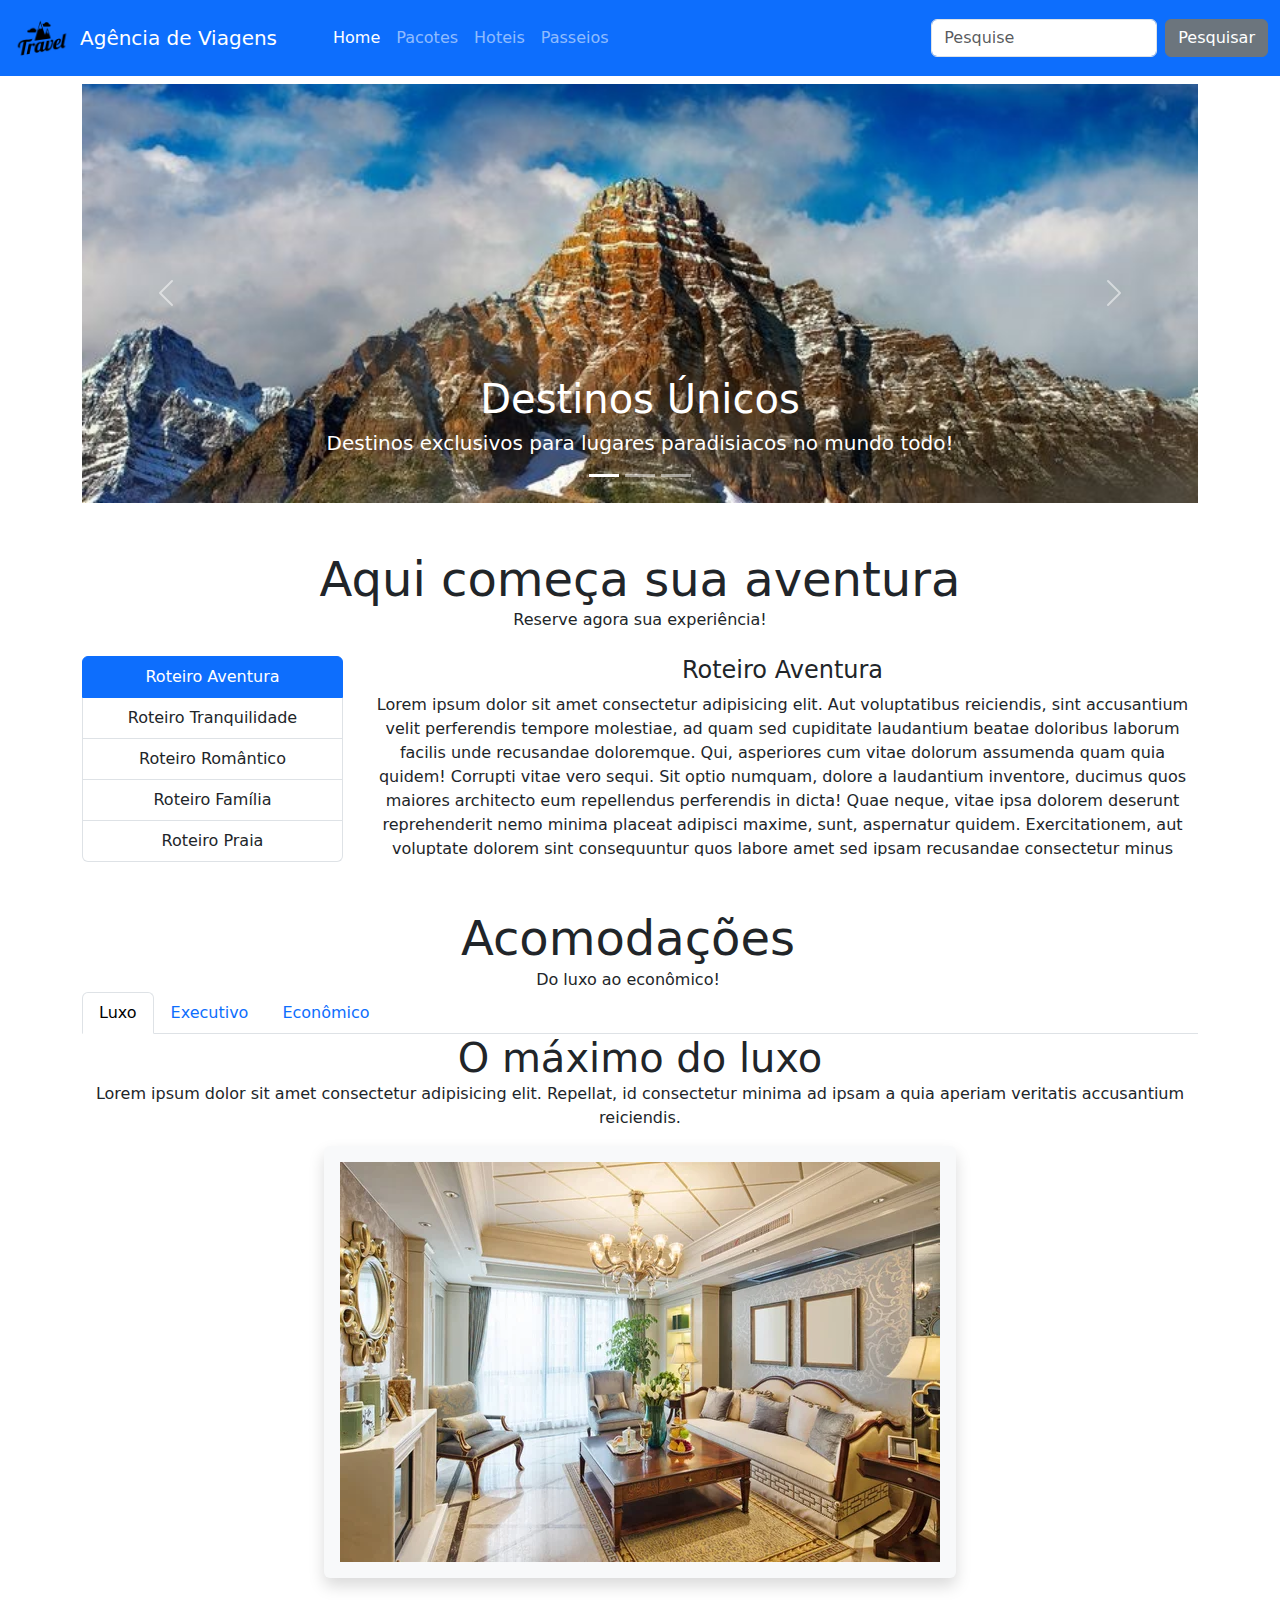
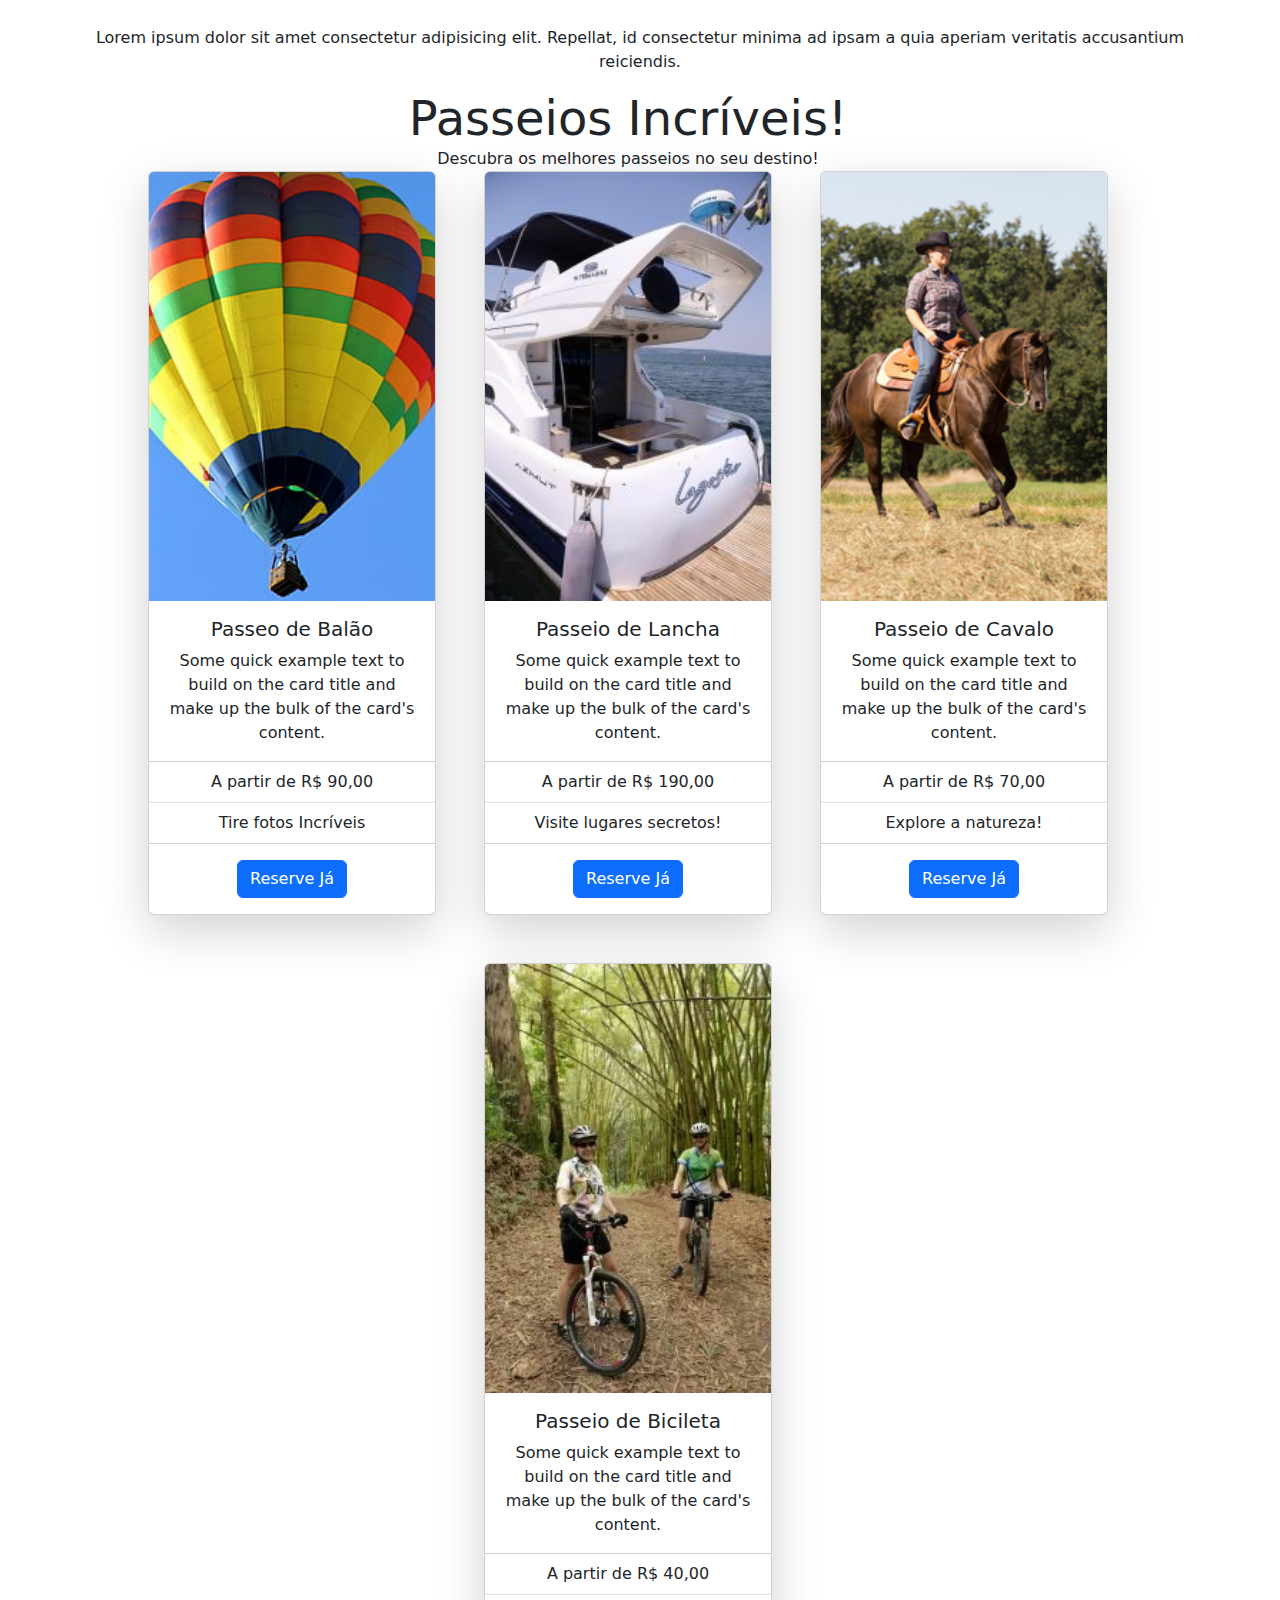
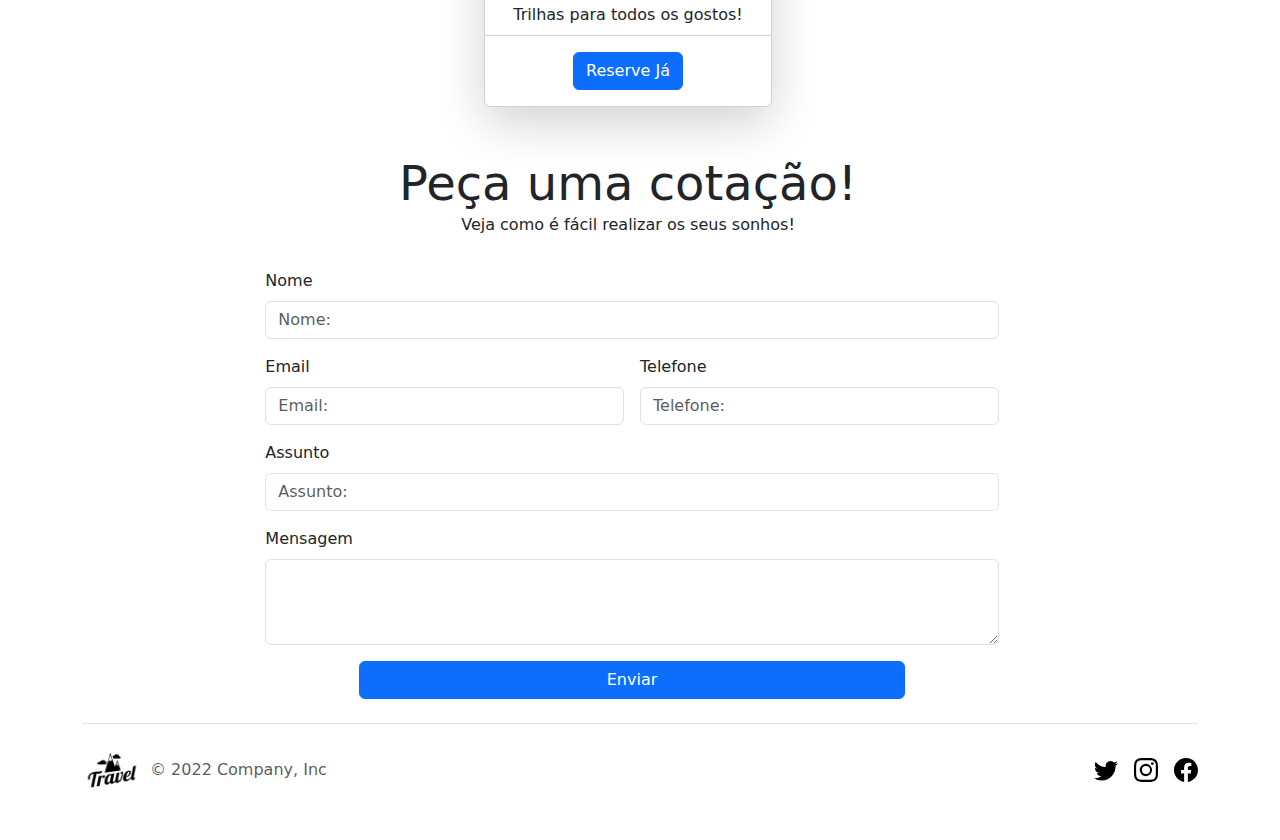
==== commit f3fac923: "REFATORANDO" ====
--- a/index.html
+++ b/index.html
@@ -408,54 +408,48 @@
                 </div>
             </div>
 
-            <!-- Title and Subtitle - Foms -->
-            <div class="row mt-5">
-                <div class="col">
-                    <div class="display-5">
-                        Peça uma cotação
-                    </div>
-                    Veja como é fácil realizar os seus sonhos!
-                </div>
-            </div>
-
-            <!-- Forms -->
-
-            <form class="row f-3 text-start">
-
-                <div class="col-8 offset-2">
-                    <label for="exampleInputText1" class="form-label">Nome Completo:</label>
-                    <input type="text" class="form-control" id="exampleInputText1" placeholder="Nome:">
-                </div>
-
-                <div class="col-8 col-lg-4 offset-2">
-                    <label for="exampleInputEmail1" class="form-label">Email</label>
-                    <input type="email" class="form-control" placeholder="Email" aria-label="Email">
-                </div>
-
-                <div class="col-8 offset-2 col-lg-4 offset-lg-0">
-                    <label for="exampleInputTel1" class="form-label">Telefone</label>
-                    <input type="Telefone" class="form-control" placeholder="Telefone" aria-label="Telefone">
-                </div>
-
-                <div class="col-8 offset-2">
-                    <label for="exampleInputText2" class="form-label">Assunto</label>
-                    <input type="text" class="form-control" id="exampleInputText2" placeholder="Assunto"
-                        aria-describedby="textHelp">
-                </div>
-
-                <div class="col-8 offset-2">
-                    <label for="exampleFormControlTextarea1" class="form-label">Mensagem</label>
-                    <textarea class="form-control" id="exampleFormControlTextarea1" rows="3"></textarea>
-                </div>
-
-
-                <div class="d-grid col-6 mx-auto mt-3">
-                    <button class="btn btn-primary" type="button">Enviar</button>
-
-                </div>
-            </form>
-
-
+
+              <!-- Title and SubTitle Formulario -->
+      <div class="row mt-5">
+        <div class="col">
+          <div class="display-5">
+           Peça uma cotação!
+          </div>
+          Veja como é fácil realizar os seus sonhos!
+        </div>
+      </div>
+
+      <form class="row g-3 text-start">
+        <div class="col-12 col-md-8 offset-md-2">
+          <label for="inputNome" class="form-label">Nome</label>
+          <input type="text" class="form-control" id="inputNome" placeholder="Nome:">
+        </div>
+
+        <div class="col-12 col-md-8 offset-md-2 offset-lg-2 col-lg-4">
+          <label for="inputEmail" class="form-label">Email</label>
+          <input type="email" class="form-control" id="inputEmail" placeholder="Email:">
+        </div>
+
+        <div class="col-12 offset-0 col-md-8 offset-md-2 col-lg-4 offset-lg-0">
+          <label for="inputTelefone" class="form-label">Telefone</label>
+          <input type="text" class="form-control" id="inputTelefone" placeholder="Telefone:">
+        </div>
+
+        <div class="col-12 col-md-8 offset-md-2">
+          <label for="inputAssunto" class="form-label">Assunto</label>
+          <input type="text" class="form-control" id="inputAssunto" placeholder="Assunto:">
+        </div>
+
+        <div class="col-12 col-md-8 offset-md-2">
+          <label for="inputMensagem" class="form-label">Mensagem</label>
+          <textarea class="form-control" id="inputMensagem" rows="3"></textarea>
+        </div>
+
+        <div class="d-grid col-6 mx-auto">
+          <button class="btn btn-primary" type="button">Enviar</button>
+        </div>
+      </form>
+  </div>
 
         </div>
 
